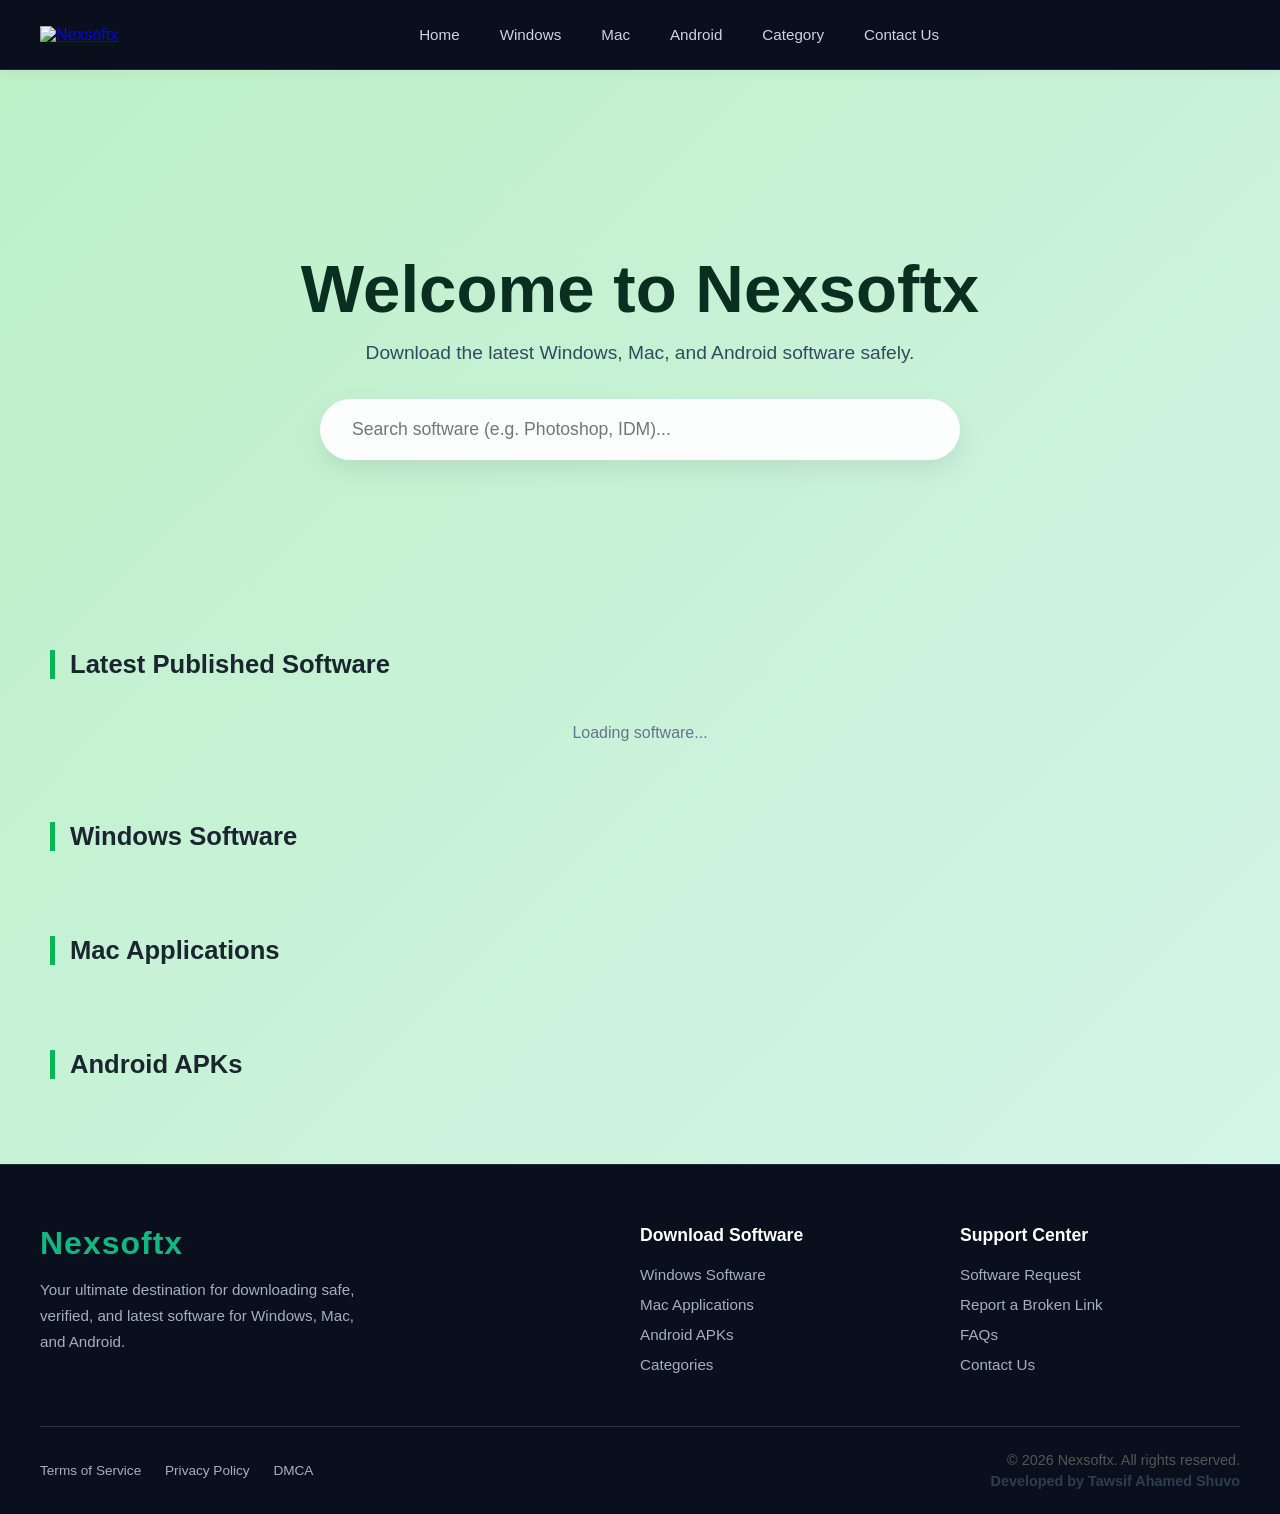
==== index.html @ 8d18b7e0 "Add files via upload" ====
<!DOCTYPE html>
<html lang="en">
<head>
    <meta charset="UTF-8">
    <meta name="viewport" content="width=device-width, initial-scale=1.0">
    <title>Nexsoftx - Download Desktop Software</title>
    <!-- CSS ফাইলের সাথে লিংক করা হলো -->
    <link rel="stylesheet" href="style.css">
    <!-- Favicon -->
    <link rel="icon" href="assets/favicon.png" type="image/png">
</head>
<body>

    <!-- ========================================== -->
    <!-- 📌 ১. Navigation Bar Section -->
    <!-- ========================================== -->
    <header class="navbar">
        <div class="logo">
            <a href="index.html">
                <img src="assets/logo.png" alt="Nexsoftx" class="site-logo">
            </a>
        </div>
        <nav class="nav-links">
            <a href="index.html">Home</a>
            <a href="index.html?os=windows">Windows</a>
            <a href="index.html?os=mac">Mac</a>
            <a href="index.html?os=android">Android</a>
            <a href="#">Category</a>
            <a href="contact.html">Contact Us</a>
        </nav>
        
       <div class="auth-section"> 
            <!-- যারা লগইন করেনি -->
            <div class="guest-menu" id="guestMenu" style="display: none;">
                <a href="login.html" class="btn-signin">Sign In</a>
                <a href="signup.html" class="btn-signup">Sign Up</a>
            </div>
            
            <!-- যারা লগইন করেছে -->
            <div class="user-menu" id="userMenu" style="display: none; position: relative;">
                <img src="https://img.icons8.com/color/48/000000/user-male-circle--v1.png" alt="Profile" id="profileIconBtn" style="width: 40px; border-radius: 50%; border: 2px solid #00b853; cursor: pointer; background: white;">
                
                <!-- ড্রপডাউন মেনু -->
                <div class="profile-dropdown" id="profileDropdown">
                    <div class="dropdown-header">
                        <p id="dropdownName" style="font-weight: bold; color: #2c3e50; margin: 0; font-size: 1rem;">User</p>
                        <span id="dropdownEmail" style="font-size: 0.8rem; color: #7f8c8d;">user@email.com</span>
                    </div>
                    
                    <a href="profile.html" style="display: flex; align-items: center; gap: 8px; text-decoration: none; color: #34495e;">
                        <svg width="18" height="18" fill="none" stroke="currentColor" viewBox="0 0 24 24"><path stroke-linecap="round" stroke-linejoin="round" stroke-width="2" d="M4 6a2 2 0 012-2h2a2 2 0 012 2v2a2 2 0 01-2 2H6a2 2 0 01-2-2V6zM14 6a2 2 0 012-2h2a2 2 0 012 2v2a2 2 0 01-2 2h-2a2 2 0 01-2-2V6zM4 16a2 2 0 012-2h2a2 2 0 012 2v2a2 2 0 01-2 2H6a2 2 0 01-2-2v-2zM14 16a2 2 0 012-2h2a2 2 0 012 2v2a2 2 0 01-2 2h-2a2 2 0 01-2-2v-2z"></path></svg>
                        Dashboard
                    </a>
                    
                    <a href="#" id="dropdownLogoutBtn" style="display: flex; align-items: center; gap: 8px; text-decoration: none; color: #e74c3c; margin-top: 5px;">
                        <svg width="18" height="18" fill="none" stroke="currentColor" viewBox="0 0 24 24"><path stroke-linecap="round" stroke-linejoin="round" stroke-width="2" d="M17 16l4-4m0 0l-4-4m4 4H7m6 4v1a3 3 0 01-3 3H6a3 3 0 01-3-3V7a3 3 0 013-3h4a3 3 0 013 3v1"></path></svg>
                        Sign Out
                    </a>
                </div>
            </div>
        </div>
    </header>

    <!-- ========================================== -->
    <!-- 📌 ২. Hero Section (Google-like Search) -->
    <!-- ========================================== -->
    <style>
        /* কন্টেইনারটিকে আপনার আগের স্টাইল.সিএসএস এর মতো 50% করা হলো */
        .search-container {
            position: relative;
            width: 50%;
            margin: 0 auto;
            transition: all 0.3s ease;
        }
        /* ইনপুট ফিল্ডে ফোকাস করলে আপনার আগের ডিজাইনের মতো 55% বড় হবে */
        .search-container:focus-within {
            width: 55%;
        }
        /* আপনার অরিজিনাল style.css এর ডিজাইন যাতে ১০০% ঠিক থাকে */
        .search-container .search-bar {
            width: 100% !important;
        }
        
        /* ড্রপডাউন ডিজাইন */
        .suggestions-dropdown { 
            display: none; 
            position: absolute; 
            top: calc(100% + 15px); 
            left: 0; 
            right: 0; 
            background: white; 
            border-radius: 15px; 
            box-shadow: 0 15px 35px rgba(0,0,0,0.1); 
            z-index: 1000; 
            text-align: left; 
            overflow: hidden; 
            border: 1px solid #e2e8f0; 
        }
        .suggestion-item { 
            display: flex; 
            align-items: center; 
            gap: 15px; 
            padding: 14px 20px; 
            text-decoration: none; 
            color: #334155; 
            border-bottom: 1px solid #f8fafc; 
            transition: all 0.2s ease; 
        }
        .suggestion-item:last-child { border-bottom: none; }
        .suggestion-item:hover { background: #f8fafc; padding-left: 25px; border-left: 4px solid #00b853; }
        .suggestion-item h4 { margin: 0; font-size: 1rem; color: #0f172a; font-weight: 600; }
        .suggestion-item span { font-size: 0.8rem; color: #64748b; font-weight: 500; display: flex; align-items: center; gap: 4px; }
        
        /* মোবাইল স্ক্রিনের জন্য রেসপন্সিভ */
        @media (max-width: 900px) {
            .search-container { width: 80%; }
            .search-container:focus-within { width: 85%; }
        }
        @media (max-width: 600px) {
            .search-container { width: 95%; }
            .search-container:focus-within { width: 100%; }
        }
    </style>

    <section class="hero">
        <h1>Welcome to Nexsoftx</h1>
        <p>Download the latest Windows, Mac, and Android software safely.</p>
        
        <div class="search-container">
            <input type="text" id="searchInput" placeholder="Search software (e.g. Photoshop, IDM)..." class="search-bar" autocomplete="off">
            
            <!-- 🔥 সার্চ সাজেশান ড্রপডাউন -->
            <div id="searchSuggestions" class="suggestions-dropdown">
                <!-- রিয়েল-টাইম জাভাস্ক্রিপ্ট দিয়ে এখানে সাজেশান আসবে -->
            </div>
        </div>
    </section>

    <!-- ========================================== -->
    <!-- 📌 ৩. Real-time Software Grid Section -->
    <!-- ========================================== -->
    <div id="homePageContent">
        <!-- ১. Latest Software (সব মিলিয়ে সর্বশেষ ৬টি) -->
        <section class="software-section" id="sectionLatest">
            <div class="section-header">
                <h3 id="mainSectionTitle">Latest Published Software</h3>
            </div>
            <div class="software-grid" id="latestSoftwareGrid">
                <p style="text-align: center; color: #64748b; width: 100%; padding: 20px; grid-column: 1 / -1; font-weight: 500;">Loading software...</p>
            </div>
        </section>

        <!-- ২. Windows Software -->
        <section class="software-section" id="sectionWindows" style="padding-top: 0;">
            <div class="section-header">
                <h3>Windows Software</h3>
            </div>
            <div class="software-grid" id="windowsSoftwareGrid"></div>
        </section>

        <!-- ৩. Mac Applications -->
        <section class="software-section" id="sectionMac" style="padding-top: 0;">
            <div class="section-header">
                <h3>Mac Applications</h3>
            </div>
            <div class="software-grid" id="macSoftwareGrid"></div>
        </section>

        <!-- ৪. Android APKs -->
        <section class="software-section" id="sectionAndroid" style="padding-top: 0;">
            <div class="section-header">
                <h3>Android APKs</h3>
            </div>
            <div class="software-grid" id="androidSoftwareGrid"></div>
        </section>
    </div>

    <!-- ========================================== -->
    <!-- 📌 ৪. Advanced Dark Footer Section -->
    <!-- ========================================== -->
    <footer class="advanced-footer">
        <div class="footer-container">
            
            <!-- কলাম ১: ব্র্যান্ডিং এবং শর্ট ডেসক্রিপশন -->
            <div class="footer-col brand-col">
                <h2>Nexsoftx</h2>
                <p>Your ultimate destination for downloading safe, verified, and latest software for Windows, Mac, and Android.</p>
            </div>

            <!-- কলাম ২: কুইক লিংকস -->
            <div class="footer-col">
                <h4>Download Software</h4>
                <ul>
                    <li><a href="#">Windows Software</a></li>
                    <li><a href="#">Mac Applications</a></li>
                    <li><a href="#">Android APKs</a></li>
                    <li><a href="#">Categories</a></li>
                </ul>
            </div>

            <!-- কলাম ৩: সাপোর্ট ও রিকোয়েস্ট -->
            <div class="footer-col">
                <h4>Support Center</h4>
                <ul>
                    <li><a href="#">Software Request</a></li>
                    <li><a href="#">Report a Broken Link</a></li>
                    <li><a href="#">FAQs</a></li>
                    <li><a href="#">Contact Us</a></li>
                </ul>
            </div>
            
        </div>

        <!-- ফুটারের একদম নিচের অংশ (কপিরাইট ও পলিসি) -->
        <div class="footer-bottom">
            <div class="footer-legal">
                <a href="#">Terms of Service</a>
                <a href="#">Privacy Policy</a>
                <a href="#">DMCA</a>
            </div>
            <div class="footer-copyright">
                <p>&copy; 2026 Nexsoftx. All rights reserved.</p>
                <p style="margin-top: 5px;">Developed by Tawsif Ahamed Shuvo</p>
            </div>
        </div>
    </footer>

    <!-- Master Script Link -->
    <script type="module" src="app.js"></script>

</body>
</html>
---- style.css ----
/* গুগল থেকে 'Poppins' এবং 'Inter' দুটো ফন্টই ইমপোর্ট করা হলো */
@import url('https://fonts.googleapis.com/css2?family=Inter:wght@400;500;600;700;800&family=Poppins:wght@400;500;600;700;800&display=swap');

/* ডিফল্ট মার্জিন ও প্যাডিং জিরো করা হলো */
* {
    margin: 0;
    padding: 0;
    box-sizing: border-box;
    font-family: 'Poppins', -apple-system, BlinkMacSystemFont, 'Segoe UI', Roboto, sans-serif;
}

/* হালকা সবুজ অ্যানিমেটেড গ্রেডিয়েন্ট ব্যাকগ্রাউন্ড */
body {
    background: linear-gradient(-45deg, #e8fce8, #d1f5d3, #e0f7fa, #bcf0c6);
    background-size: 400% 400%;
    animation: gradientAnimation 12s ease infinite;
    min-height: 100vh;
    color: #1a252f;
    display: flex;
    flex-direction: column;
}

/* ব্যাকগ্রাউন্ড অ্যানিমেশনের কি-ফ্রেম */
@keyframes gradientAnimation {
    0% { background-position: 0% 50%; }
    50% { background-position: 100% 50%; }
    100% { background-position: 0% 50%; }
}

/* গ্লাসমরফিজম মেনুবার ডিজাইন */
.navbar {
    display: flex;
    justify-content: space-between;
    align-items: center;
    padding: 20px 50px;
    position: fixed;
    top: 0;
    width: 100%;
    background: rgba(255, 255, 255, 0.4);
    backdrop-filter: blur(20px);
    -webkit-backdrop-filter: blur(20px);
    border-bottom: 1px solid rgba(255, 255, 255, 0.6);
    z-index: 1000;
    box-shadow: 0 4px 10px rgba(0,0,0,0.03);
}

.logo h2 {
    font-size: 1.8rem;
    color: #009640;
}

.nav-links {
    display: flex;
    gap: 25px;
}

.nav-links a {
    color: #2c3e50;
    text-decoration: none;
    font-size: 1rem;
    font-weight: 600;
    transition: color 0.3s ease;
}

.nav-links a:hover {
    color: #00b853;
}

/* --- সাইন ইন এবং সাইন আপ বাটন ফিক্সড ডিজাইন --- */
.auth-section {
    display: flex;
    align-items: center;
    position: relative;
}

.guest-menu {
    display: flex;
    gap: 12px;
    align-items: center;
}

.btn-signin {
    color: #009640;
    border: 1px solid #009640;
    background: transparent;
    text-decoration: none;
    padding: 10px 20px;
    border-radius: 8px;
    font-weight: bold;
    transition: all 0.3s ease;
    display: inline-block;
}

.btn-signin:hover {
    background: #009640;
    color: #ffffff;
}

.btn-signup {
    background: linear-gradient(135deg, #00e676, #00b853);
    color: #ffffff;
    box-shadow: 0 4px 10px rgba(0, 230, 118, 0.3);
    text-decoration: none;
    padding: 10px 20px;
    border-radius: 8px;
    font-weight: bold;
    transition: all 0.3s ease;
    display: inline-block;
}

.btn-signup:hover {
    background: linear-gradient(135deg, #00b853, #009640);
    transform: translateY(-2px);
}

/* হিরো সেকশন */
.hero {
    display: flex;
    flex-direction: column;
    align-items: center;
    justify-content: center;
    height: 70vh;
    text-align: center;
    padding-top: 80px;
}

.hero h1 {
    font-size: 4.2rem;
    margin-bottom: 15px;
    color: #0a2e1f;
}

.hero p {
    font-size: 1.2rem;
    margin-bottom: 35px;
    color: #34495e;
}

/* সার্চ বার ডিজাইন */
.search-bar {
    padding: 18px 30px;
    width: 50%;
    border-radius: 50px;
    border: 2px solid transparent;
    outline: none;
    font-size: 1.1rem;
    box-shadow: 0 10px 25px rgba(0,0,0,0.08);
    background: rgba(255, 255, 255, 0.95);
    transition: all 0.3s ease;
    color: #333;
}

.search-bar:focus {
    width: 55%;
    border-color: #00b853;
    background: #ffffff;
    box-shadow: 0 10px 30px rgba(0, 230, 118, 0.2);
}

/* ========================================= */
/* Advanced Dark Footer Design */
/* ========================================= */

.advanced-footer {
    background-color: #1a1e23; /* রেফারেন্স ছবির মতো প্রিমিয়াম ডার্ক কালার */
    color: #d1d8e0;
    padding: 60px 50px 20px 50px;
    margin-top: auto; /* ফুটারকে স্ক্রিনের একদম নিচে রাখবে */
    font-family: 'Segoe UI', Tahoma, Geneva, Verdana, sans-serif;
}

.footer-container {
    display: grid;
    grid-template-columns: 2fr 1fr 1fr;
    gap: 40px;
    margin-bottom: 40px;
    max-width: 1400px;
    margin-left: auto;
    margin-right: auto;
}

/* লোগো এবং ডেসক্রিপশন */
.brand-col h2 {
    color: #00b853; /* লোগোর মেইন সবুজ কালার */
    font-size: 2rem;
    margin-bottom: 15px;
    letter-spacing: 1px;
}

.brand-col p {
    line-height: 1.7;
    color: #a4b0be;
    font-size: 0.95rem;
    max-width: 320px;
}

/* ফুটার মেনু কলাম */
.footer-col h4 {
    color: #ffffff;
    font-size: 1.1rem;
    margin-bottom: 20px;
    font-weight: 600;
}

.footer-col ul {
    list-style: none;
    padding: 0;
}

.footer-col ul li {
    margin-bottom: 12px;
}

.footer-col ul li a {
    color: #a4b0be;
    text-decoration: none;
    transition: all 0.3s ease;
    font-size: 0.95rem;
    display: inline-block;
}

/* লিংকে হোভার করলে হালকা ডানে সরবে এবং সবুজ হবে */
.footer-col ul li a:hover {
    color: #00b853;
    transform: translateX(5px); 
}

/* কপিরাইট এবং পলিসি সেকশন */
.footer-bottom {
    border-top: 1px solid #2f3640; /* হালকা বর্ডার দিয়ে আলাদা করা হলো */
    padding-top: 20px;
    display: flex;
    justify-content: space-between;
    align-items: center;
    max-width: 1400px;
    margin: 0 auto;
    font-size: 0.85rem;
    color: #a4b0be;
}

.footer-legal a {
    color: #a4b0be;
    text-decoration: none;
    margin-right: 20px;
    transition: color 0.3s ease;
}

.footer-legal a:hover {
    color: #00b853;
}

.footer-copyright {
    text-align: right;
}

/* মোবাইল ও ছোট স্ক্রিনের জন্য রেসপন্সিভ */
@media (max-width: 900px) {
    .footer-container {
        grid-template-columns: 1fr 1fr;
    }
    .brand-col {
        grid-column: span 2;
    }
}

@media (max-width: 600px) {
    .footer-container {
        grid-template-columns: 1fr;
    }
    .brand-col {
        grid-column: span 1;
    }
    .footer-bottom {
        flex-direction: column;
        gap: 15px;
        text-align: center;
    }
    .footer-copyright {
        text-align: center;
    }
}

/* ========================================= */
/* সফটওয়্যার সেকশন ও গ্রিড ডিজাইন */
/* ========================================= */

.software-section {
    padding: 20px 50px 60px 50px;
    max-width: 1600px;
    margin: 0 auto;
    width: 100%;
}

.section-header h3 {
    font-size: 1.6rem;
    color: #1a252f;
    margin-bottom: 25px;
    border-left: 5px solid #00b853;
    padding-left: 15px;
}

.software-grid {
    display: grid;
    grid-template-columns: repeat(6, minmax(0, 1fr));
    gap: 20px;
    align-items: stretch;
    width: 100%;
}

.software-card {
    background: #ffffff;
    border-radius: 12px;
    padding: 15px;
    box-shadow: 0 4px 15px rgba(0,0,0,0.05);
    display: flex;
    flex-direction: column;
    border: 2px solid transparent; 
    transition: all 0.3s ease;
    height: 320px;
    width: 100%; 
    overflow: hidden; 
}

.software-card:hover {
    transform: translateY(-5px);
    box-shadow: 0 12px 25px rgba(0, 184, 83, 0.15);
    border: 2px solid #00b853; 
}

.post-image {
    width: 100%;
    height: 140px;
    object-fit: cover;
    border-radius: 8px;
    margin-bottom: 15px;
    background: #eafff0;
    display: block; 
}

.card-content {
    display: flex;
    flex-direction: column;
    flex-grow: 1;
    overflow: hidden; 
    width: 100%;
}

.card-content p {
    font-size: 0.85rem;
    color: #7f8c8d;
    margin-bottom: 15px;
    line-height: 1.4;
    display: -webkit-box;
    -webkit-line-clamp: 2; 
    -webkit-box-orient: vertical;
    overflow: hidden;
    height: 38px; 
}

.btn-download {
    display: block;
    text-align: center;
    background: #eafff0;
    color: #009640;
    text-decoration: none;
    padding: 10px;
    border-radius: 6px;
    font-weight: 600;
    font-size: 0.95rem;
    transition: all 0.3s ease;
    border: 1px solid #bcf0c6;
    margin-top: auto; 
}

.btn-download:hover {
    background: #00b853;
    color: #ffffff;
}

.title-with-icon {
    display: flex; 
    justify-content: space-between; 
    align-items: center; 
    margin-bottom: 8px; 
    gap: 10px; 
}

.title-with-icon h4 {
    font-size: 1.05rem;
    color: #2c3e50;
    margin-bottom: 0; 
    white-space: nowrap; 
    overflow: hidden;
    text-overflow: ellipsis; 
    flex-grow: 1; 
}

.category-icon {
    width: 22px !important;
    height: 22px !important;
    object-fit: contain;
    flex-shrink: 0;
    margin-bottom: 0 !important;
}

/* মোবাইল ও ছোট স্ক্রিনের জন্য রেসপন্সিভ ডিজাইন */
@media (max-width: 1400px) { .software-grid { grid-template-columns: repeat(5, 1fr); } }
@media (max-width: 1200px) { .software-grid { grid-template-columns: repeat(4, 1fr); } }
@media (max-width: 900px) { .software-grid { grid-template-columns: repeat(3, 1fr); } }
@media (max-width: 600px) { .software-grid { grid-template-columns: repeat(2, 1fr); } }
@media (max-width: 400px) { .software-grid { grid-template-columns: repeat(1, 1fr); } }

/* ========================================= */
/* Single Post Details Page CSS */
/* ========================================= */

.post-details-section {
    padding: 120px 50px 60px 50px;
    max-width: 1400px;
    margin: 0 auto;
    width: 100%;
}

.details-container {
    display: grid;
    grid-template-columns: 2.5fr 1fr;
    gap: 30px;
    align-items: start;
}

/* বাম পাশের মেইন ইনফো বক্সের ডিজাইন */
.main-info {
    background: #ffffff;
    border-radius: 6px;
    padding: 40px; 
    box-shadow: 0 4px 15px rgba(0,0,0,0.05);
    border: 1px solid rgba(0, 184, 83, 0.1);
    height: fit-content;
}

@media (max-width: 768px) {
    .main-info {
        padding: 25px;
    }
}

.main-info h1 {
    font-size: 1.8rem;
    color: #0f172a;
    margin-bottom: 10px;
    font-weight: 700;
    line-height: 1.3;
}

.short-desc {
    font-size: 0.95rem;
    color: #475569;
    margin-bottom: 20px;
    line-height: 1.6;
}

.cover-image img {
    width: 100%;
    border-radius: 8px;
    box-shadow: 0 5px 20px rgba(0,0,0,0.05);
    margin-bottom: 30px;
}

.full-description h3 {
    font-size: 1.2rem;
    color: #1e293b;
    margin-bottom: 15px;
    border-left: 4px solid #00b853;
    padding-left: 10px;
    font-weight: 700;
}

.full-description p {
    color: #334155;
    line-height: 1.7;
    font-size: 0.95rem;
}

.download-box, .product-info-box {
    background: #ffffff;
    border-radius: 6px !important; /* ডানপাশের বক্স দুটোর কোণা ৬ পিক্সেল করা হলো */
    padding: 25px;
    box-shadow: 0 4px 15px rgba(0,0,0,0.05);
    margin-bottom: 25px;
    border: 1px solid rgba(0, 184, 83, 0.1);
}

/* 🟢 ফাইল সাইজ এবং রেটিং এর নতুন ফন্ট ও ডিজাইন */
.download-box h2 {
    font-family: 'Segoe UI', Tahoma, Geneva, Verdana, sans-serif; /* নম্বরের জন্য নতুন প্রফেশনাল ফন্ট */
    font-size: 1.8rem; /* সাইজ 2.3rem থেকে কমিয়ে 1.8rem করা হলো */
    color: #0f172a;
    text-align: center;
    margin-bottom: 8px;
    font-weight: 800;
    letter-spacing: 0px; 
}

.download-box h2 span {
    font-family: 'Segoe UI', Tahoma, Geneva, Verdana, sans-serif;
    font-size: 0.95rem; /* MB লেখাটা আরও ছোট করা হলো */
    color: #64748b;
    font-weight: 600;
}

.rating-section {
    font-family: 'Segoe UI', Tahoma, Geneva, Verdana, sans-serif;
    text-align: center;
    margin-bottom: 25px;
}

#realtimeRatingDisplay, #ratingMessage {
    font-family: 'Segoe UI', Tahoma, Geneva, Verdana, sans-serif;
}

.btn-direct-download {
    display: block;
    background: linear-gradient(135deg, #1e293b, #334155);
    color: #fff;
    text-align: center;
    padding: 14px;
    border-radius: 6px;
    text-decoration: none;
    font-weight: 600;
    font-size: 1rem;
    margin-bottom: 15px;
    transition: all 0.3s ease;
}

.btn-direct-download:hover {
    background: #00b853;
    box-shadow: 0 5px 15px rgba(0, 184, 83, 0.2);
}

.btn-favorite {
    display: block;
    background: #f8fafc;
    color: #009640;
    text-align: center;
    padding: 12px;
    border-radius: 6px;
    text-decoration: none;
    font-weight: 600;
    font-size: 0.95rem;
    transition: all 0.3s ease;
    border: 1px solid #e2e8f0;
}

.btn-favorite:hover {
    background: #00b853;
    color: #fff;
    border-color: #00b853;
}

.product-info-box h3 {
    font-size: 1.1rem;
    color: #0f172a;
    margin-bottom: 20px;
    border-bottom: 1px solid #f1f5f9;
    padding-bottom: 10px;
    font-weight: 700;
}

/* ========================================= */
/* Product Information List Design */
/* ========================================= */
.product-info-box ul {
    list-style: none;
    padding: 0;
    margin: 0;
}

.product-info-box ul li {
    display: flex;
    justify-content: space-between;
    align-items: flex-start;
    padding: 12px 0;
    border-bottom: 1px solid #f1f5f9;
    font-size: 0.88rem;
    margin-bottom: 0;
}

.product-info-box ul li:last-child {
    border-bottom: none;
}

.product-info-box ul li span:first-child {
    color: #334155;
    font-weight: 600;
    min-width: 110px;
}

.product-info-box ul li span:last-child,
.product-info-box ul li a {
    color: #64748b;
    font-weight: 500;
    text-align: right;
    max-width: 65%;
    line-height: 1.5;
    word-wrap: break-word;
}

.product-info-box ul li a {
    color: #009640;
    text-decoration: none;
    font-weight: 600;
}

.product-info-box ul li a:hover {
    text-decoration: underline;
}

/* Product Tags Design */
.product-tags {
    margin-top: 15px;
    display: flex;
    gap: 8px;
    flex-wrap: wrap;
}

.product-tags .tag-badge {
    color: #009640;
    font-weight: 600;
    font-size: 0.85rem;
    background: #eafff0;
    padding: 4px 10px;
    border-radius: 4px;
}

@media (max-width: 992px) {
    .details-container {
        grid-template-columns: 1fr;
    }
}

.related-software {
    padding-top: 10px;
}
/* ========================================= */
/* প্রোফাইল আইকন এবং ড্রপডাউন মেনু ডিজাইন */
/* ========================================= */

.profile-icon {
    width: 45px;
    height: 45px;
    border-radius: 50%;
    object-fit: cover;
    cursor: pointer;
    border: 2px solid #00b853;
    transition: all 0.3s ease;
}

.profile-icon:hover {
    box-shadow: 0 0 10px rgba(0, 184, 83, 0.4);
}

.user-menu {
    position: relative;
    display: inline-block;
}

.dropdown-content {
    display: none;
    position: absolute;
    right: 0;
    top: 60px;
    background: rgba(255, 255, 255, 0.95);
    backdrop-filter: blur(20px);
    -webkit-backdrop-filter: blur(20px);
    min-width: 200px;
    box-shadow: 0 10px 30px rgba(0,0,0,0.1);
    border-radius: 12px;
    border: 1px solid rgba(0, 184, 83, 0.1);
    overflow: hidden;
    z-index: 1000;
}

.user-menu:hover .dropdown-content {
    display: block;
    animation: fadeIn 0.3s ease;
}

.user-info {
    padding: 15px 20px;
    background: #f4fdf8;
}

.user-info h4 {
    color: #2c3e50;
    font-size: 1rem;
    margin-bottom: 3px;
}

.user-info p {
    color: #7f8c8d;
    font-size: 0.8rem;
}

.dropdown-content hr {
    border: 0;
    border-top: 1px solid #eee;
    margin: 0;
}

.dropdown-content a {
    color: #333;
    padding: 12px 20px;
    text-decoration: none;
    display: block;
    font-size: 0.95rem;
    transition: background 0.3s ease;
}

.dropdown-content a:hover {
    background: #eafff0;
    color: #00b853;
}

.logout-btn {
    color: #e74c3c !important;
    font-weight: bold;
}

.logout-btn:hover {
    background: #fceceb !important;
}

@keyframes fadeIn {
    from { opacity: 0; transform: translateY(-10px); }
    to { opacity: 1; transform: translateY(0); }
}






/* ডিফল্ট মার্জিন ও প্যাডিং জিরো করা হলো */
* {
    margin: 0;
    padding: 0;
    box-sizing: border-box;
    font-family: 'Segoe UI', Tahoma, Geneva, Verdana, sans-serif;
}

/* হালকা সবুজ অ্যানিমেটেড গ্রেডিয়েন্ট ব্যাকগ্রাউন্ড */
body {
    background: linear-gradient(-45deg, #e8fce8, #d1f5d3, #e0f7fa, #bcf0c6);
    background-size: 400% 400%;
    animation: gradientAnimation 12s ease infinite;
    min-height: 100vh;
    color: #1a252f;
    display: flex;
    flex-direction: column;
}

/* ব্যাকগ্রাউন্ড অ্যানিমেশনের কি-ফ্রেম */
@keyframes gradientAnimation {
    0% { background-position: 0% 50%; }
    50% { background-position: 100% 50%; }
    100% { background-position: 0% 50%; }
}

/* গ্লাসমরফিজম মেনুবার ডিজাইন */
.navbar {
    display: flex;
    justify-content: space-between;
    align-items: center;
    padding: 20px 50px;
    position: fixed;
    top: 0;
    width: 100%;
    background: rgba(255, 255, 255, 0.4);
    backdrop-filter: blur(20px);
    -webkit-backdrop-filter: blur(20px);
    border-bottom: 1px solid rgba(255, 255, 255, 0.6);
    z-index: 1000;
    box-shadow: 0 4px 10px rgba(0,0,0,0.03);
}

.logo h2 {
    font-size: 1.8rem;
    color: #009640;
}

.nav-links {
    display: flex;
    gap: 25px;
}

.nav-links a {
    color: #2c3e50;
    text-decoration: none;
    font-size: 1rem;
    font-weight: 600;
    transition: color 0.3s ease;
}

.nav-links a:hover {
    color: #00b853;
}

/* --- সাইন ইন এবং সাইন আপ বাটন ফিক্সড ডিজাইন --- */
.auth-section {
    display: flex;
    align-items: center;
    position: relative;
}

.guest-menu {
    display: flex;
    gap: 12px;
    align-items: center;
}

.btn-signin {
    color: #009640;
    border: 1px solid #009640;
    background: transparent;
    text-decoration: none;
    padding: 10px 20px;
    border-radius: 8px;
    font-weight: bold;
    transition: all 0.3s ease;
    display: inline-block;
}

.btn-signin:hover {
    background: #009640;
    color: #ffffff;
}

.btn-signup {
    background: linear-gradient(135deg, #00e676, #00b853);
    color: #ffffff;
    box-shadow: 0 4px 10px rgba(0, 230, 118, 0.3);
    text-decoration: none;
    padding: 10px 20px;
    border-radius: 8px;
    font-weight: bold;
    transition: all 0.3s ease;
    display: inline-block;
}

.btn-signup:hover {
    background: linear-gradient(135deg, #00b853, #009640);
    transform: translateY(-2px);
}

/* হিরো সেকশন */
.hero {
    display: flex;
    flex-direction: column;
    align-items: center;
    justify-content: center;
    height: 70vh;
    text-align: center;
    padding-top: 80px;
}

.hero h1 {
    font-size: 4.2rem;
    margin-bottom: 15px;
    color: #0a2e1f;
}

.hero p {
    font-size: 1.2rem;
    margin-bottom: 35px;
    color: #34495e;
}

/* সার্চ বার ডিজাইন */
.search-bar {
    padding: 18px 30px;
    width: 50%;
    border-radius: 50px;
    border: 2px solid transparent;
    outline: none;
    font-size: 1.1rem;
    box-shadow: 0 10px 25px rgba(0,0,0,0.08);
    background: rgba(255, 255, 255, 0.95);
    transition: all 0.3s ease;
    color: #333;
}

.search-bar:focus {
    width: 55%;
    border-color: #00b853;
    background: #ffffff;
    box-shadow: 0 10px 30px rgba(0, 230, 118, 0.2);
}

/* ফুটার সেকশন ডিজাইন */
.footer {
    background: rgba(255, 255, 255, 0.4);
    backdrop-filter: blur(20px);
    -webkit-backdrop-filter: blur(20px);
    border-top: 1px solid rgba(0, 0, 0, 0.05);
    padding: 25px 50px;
    text-align: center;
    width: 100%;
    margin-top: auto; 
}

.footer-links {
    margin-bottom: 15px;
}

.footer-links a {
    color: #009640;
    text-decoration: none;
    margin: 0 15px;
    font-weight: 600;
    transition: color 0.3s ease;
}

.footer-links a:hover {
    color: #00b853;
}

.footer-copyright p {
    color: #555555;
    font-size: 0.9rem;
    margin: 5px 0;
}

.footer-copyright p:last-child {
    font-weight: bold;
    color: #2c3e50;
    margin-top: 8px;
}

/* ========================================= */
/* সফটওয়্যার সেকশন ও গ্রিড ডিজাইন */
/* ========================================= */

.software-section {
    padding: 20px 50px 60px 50px;
    max-width: 1600px;
    margin: 0 auto;
    width: 100%;
}

.section-header h3 {
    font-size: 1.6rem;
    color: #1a252f;
    margin-bottom: 25px;
    border-left: 5px solid #00b853;
    padding-left: 15px;
}

.software-grid {
    display: grid;
    grid-template-columns: repeat(6, minmax(0, 1fr));
    gap: 20px;
    align-items: stretch;
    width: 100%;
}

.software-card {
    background: #ffffff;
    border-radius: 12px;
    padding: 15px;
    box-shadow: 0 4px 15px rgba(0,0,0,0.05);
    display: flex;
    flex-direction: column;
    border: 2px solid transparent; 
    transition: all 0.3s ease;
    height: 320px;
    width: 100%; 
    overflow: hidden; 
}

.software-card:hover {
    transform: translateY(-5px);
    box-shadow: 0 12px 25px rgba(0, 184, 83, 0.15);
    border: 2px solid #00b853; 
}

.post-image {
    width: 100%;
    height: 140px;
    object-fit: cover;
    border-radius: 8px;
    margin-bottom: 15px;
    background: #eafff0;
    display: block; 
}

.card-content {
    display: flex;
    flex-direction: column;
    flex-grow: 1;
    overflow: hidden; 
    width: 100%;
}

.card-content p {
    font-size: 0.85rem;
    color: #7f8c8d;
    margin-bottom: 15px;
    line-height: 1.4;
    display: -webkit-box;
    -webkit-line-clamp: 2; 
    -webkit-box-orient: vertical;
    overflow: hidden;
    height: 38px; 
}

.btn-download {
    display: block;
    text-align: center;
    background: #eafff0;
    color: #009640;
    text-decoration: none;
    padding: 10px;
    border-radius: 6px;
    font-weight: 600;
    font-size: 0.95rem;
    transition: all 0.3s ease;
    border: 1px solid #bcf0c6;
    margin-top: auto; 
}

.btn-download:hover {
    background: #00b853;
    color: #ffffff;
}

.title-with-icon {
    display: flex; 
    justify-content: space-between; 
    align-items: center; 
    margin-bottom: 8px; 
    gap: 10px; 
}

.title-with-icon h4 {
    font-size: 1.05rem;
    color: #2c3e50;
    margin-bottom: 0; 
    white-space: nowrap; 
    overflow: hidden;
    text-overflow: ellipsis; 
    flex-grow: 1; 
}

.category-icon {
    width: 22px !important;
    height: 22px !important;
    object-fit: contain;
    flex-shrink: 0;
    margin-bottom: 0 !important;
}

/* মোবাইল ও ছোট স্ক্রিনের জন্য রেসপন্সিভ ডিজাইন */
@media (max-width: 1400px) { .software-grid { grid-template-columns: repeat(5, 1fr); } }
@media (max-width: 1200px) { .software-grid { grid-template-columns: repeat(4, 1fr); } }
@media (max-width: 900px) { .software-grid { grid-template-columns: repeat(3, 1fr); } }
@media (max-width: 600px) { .software-grid { grid-template-columns: repeat(2, 1fr); } }
@media (max-width: 400px) { .software-grid { grid-template-columns: repeat(1, 1fr); } }

/* ========================================= */
/* Single Post Details Page CSS */
/* ========================================= */

.post-details-section {
    padding: 120px 50px 60px 50px;
    max-width: 1400px;
    margin: 0 auto;
    width: 100%;
}

.details-container {
    display: grid;
    grid-template-columns: 2.5fr 1fr;
    gap: 30px;
    align-items: start;
}

.main-info h1 {
    font-size: 2.2rem;
    color: #1a252f;
    margin-bottom: 10px;
}

.short-desc {
    font-size: 1.05rem;
    color: #555;
    margin-bottom: 20px;
    line-height: 1.5;
}

.cover-image img {
    width: 100%;
    border-radius: 12px;
    box-shadow: 0 5px 20px rgba(0,0,0,0.05);
    margin-bottom: 30px;
}

.full-description h3 {
    font-size: 1.4rem;
    color: #2c3e50;
    margin-bottom: 15px;
    border-left: 4px solid #00b853;
    padding-left: 10px;
}

.full-description p {
    color: #444;
    line-height: 1.7;
    font-size: 1.05rem;
}

.download-box, .product-info-box {
    background: #ffffff;
    border-radius: 12px;
    padding: 25px;
    box-shadow: 0 4px 15px rgba(0,0,0,0.05);
    margin-bottom: 25px;
    border: 1px solid rgba(0, 184, 83, 0.1);
}

.download-box h2 {
    font-size: 2.5rem;
    color: #2c3e50;
    text-align: center;
    margin-bottom: 5px;
}

.download-box h2 span {
    font-size: 1.2rem;
    color: #7f8c8d;
}

.rating {
    text-align: center;
    color: #f39c12;
    margin-bottom: 25px;
    font-weight: 500;
}

.btn-direct-download {
    display: block;
    background: linear-gradient(135deg, #2c3e50, #34495e);
    color: #fff;
    text-align: center;
    padding: 15px;
    border-radius: 8px;
    text-decoration: none;
    font-weight: bold;
    font-size: 1.1rem;
    margin-bottom: 15px;
    transition: all 0.3s ease;
}

.btn-direct-download:hover {
    background: #00b853;
    box-shadow: 0 5px 15px rgba(0, 184, 83, 0.2);
}

.btn-favorite {
    display: block;
    background: #eafff0;
    color: #009640;
    text-align: center;
    padding: 12px;
    border-radius: 8px;
    text-decoration: none;
    font-weight: 600;
    transition: all 0.3s ease;
    border: 1px solid #bcf0c6;
}

.btn-favorite:hover {
    background: #00b853;
    color: #fff;
}

.product-info-box h3 {
    font-size: 1.2rem;
    color: #2c3e50;
    margin-bottom: 20px;
    border-bottom: 1px solid #eee;
    padding-bottom: 10px;
}

.product-info-box ul {
    list-style: none;
}

.product-info-box ul li {
    display: flex;
    justify-content: space-between;
    margin-bottom: 15px;
    font-size: 0.95rem;
}

.product-info-box ul li span:first-child {
    color: #7f8c8d;
    font-weight: 500;
}

.product-info-box ul li span:last-child {
    color: #2c3e50;
    font-weight: 600;
    text-align: right;
    max-width: 60%;
}

@media (max-width: 992px) {
    .details-container {
        grid-template-columns: 1fr;
    }
}

.related-software {
    padding-top: 10px;
}

/* ========================================= */
/* প্রোফাইল আইকন এবং ড্রপডাউন মেনু ডিজাইন */
/* ========================================= */

.profile-icon {
    width: 45px;
    height: 45px;
    border-radius: 50%;
    object-fit: cover;
    cursor: pointer;
    border: 2px solid #00b853;
    transition: all 0.3s ease;
}

.profile-icon:hover {
    box-shadow: 0 0 10px rgba(0, 184, 83, 0.4);
}

.user-menu {
    position: relative;
    display: inline-block;
}

.dropdown-content {
    display: none;
    position: absolute;
    right: 0;
    top: 60px;
    background: rgba(255, 255, 255, 0.95);
    backdrop-filter: blur(20px);
    -webkit-backdrop-filter: blur(20px);
    min-width: 200px;
    box-shadow: 0 10px 30px rgba(0,0,0,0.1);
    border-radius: 12px;
    border: 1px solid rgba(0, 184, 83, 0.1);
    overflow: hidden;
    z-index: 1000;
}

.user-menu:hover .dropdown-content {
    display: block;
    animation: fadeIn 0.3s ease;
}

.user-info {
    padding: 15px 20px;
    background: #f4fdf8;
}

.user-info h4 {
    color: #2c3e50;
    font-size: 1rem;
    margin-bottom: 3px;
}

.user-info p {
    color: #7f8c8d;
    font-size: 0.8rem;
}

.dropdown-content hr {
    border: 0;
    border-top: 1px solid #eee;
    margin: 0;
}

.dropdown-content a {
    color: #333;
    padding: 12px 20px;
    text-decoration: none;
    display: block;
    font-size: 0.95rem;
    transition: background 0.3s ease;
}

.dropdown-content a:hover {
    background: #eafff0;
    color: #00b853;
}

.logout-btn {
    color: #e74c3c !important;
    font-weight: bold;
}

.logout-btn:hover {
    background: #fceceb !important;
}

@keyframes fadeIn {
    from { opacity: 0; transform: translateY(-10px); }
    to { opacity: 1; transform: translateY(0); }
}

/* ========================================= */
/* নতুন সাইন-ইন এবং সাইন-আপ ফর্মের ডিজাইন */
/* ========================================= */

.auth-page-section {
    padding: 140px 50px 80px 50px; /* মেনুবার থেকে দূরত্ব */
    display: flex;
    justify-content: center;
    align-items: center;
    flex-grow: 1;
    width: 100%;
}

/* ফর্মের সেন্ট্রাল কার্ড - গ্লাসমরফিজম স্টাইল */
.auth-card {
    background: rgba(255, 255, 255, 0.4);
    backdrop-filter: blur(20px);
    -webkit-backdrop-filter: blur(20px);
    border: 1px solid rgba(255, 255, 255, 0.6);
    border-radius: 16px;
    padding: 40px;
    width: 100%;
    max-width: 450px; /* ফর্মের সর্বোচ্চ চওড়া */
    box-shadow: 0 10px 40px rgba(0,0,0,0.06);
    text-align: center;
}

.auth-card h1 {
    font-size: 2rem;
    color: #009640;
    margin-bottom: 10px;
}

.auth-card .sub-title {
    color: #555;
    font-size: 0.95rem;
    margin-bottom: 30px;
}

/* প্রতিটি ইনপুট গ্রুপের ডিজাইন */
.form-group {
    text-align: left;
    margin-bottom: 20px;
}

.form-group label {
    display: block;
    font-size: 0.9rem;
    color: #2c3e50;
    font-weight: 600;
    margin-bottom: 8px;
}

.form-control {
    width: 100%;
    padding: 15px 20px;
    border-radius: 8px;
    border: 1px solid rgba(0, 0, 0, 0.08);
    background: rgba(255, 255, 255, 0.8);
    font-size: 0.95rem;
    color: #333;
    transition: all 0.3s ease;
}

.form-control:focus {
    outline: none;
    border-color: #00b853;
    background: #ffffff;
    box-shadow: 0 0 10px rgba(0, 184, 83, 0.1);
}

/* "Forgot Password?" এবং চেক বক্সের জন্য */
.form-options {
    display: flex;
    justify-content: space-between;
    align-items: center;
    margin-bottom: 30px;
    font-size: 0.85rem;
}

.form-options label {
    color: #555;
    display: flex;
    align-items: center;
}

.form-options input[type="checkbox"] {
    margin-right: 8px;
    width: 16px;
    height: 16px;
    cursor: pointer;
}

.form-options .forgot-btn {
    color: #009640;
    text-decoration: none;
    font-weight: 600;
}

.form-options .forgot-btn:hover {
    color: #00b853;
    text-decoration: underline;
}

/* ফর্মের নিচের সাধারণ লিংক */
.auth-footer {
    font-size: 0.9rem;
    color: #555;
    margin-top: 25px;
}

.auth-footer a {
    color: #009640;
    text-decoration: none;
    font-weight: 600;
}

.auth-footer a:hover {
    color: #00b853;
    text-decoration: underline;
}

/* ========================================= */
/* 🌐 Google Login Button CSS */
/* ========================================= */

.btn-google {
    background: #ffffff;
    color: #334155;
    border: 1px solid #cbd5e1;
    padding: 12px 20px;
    border-radius: 8px;
    width: 100%;
    font-weight: bold;
    font-size: 1.05rem;
    cursor: pointer;
    transition: all 0.3s ease;
    display: flex;
    align-items: center;
    justify-content: center;
    gap: 12px;
    margin-bottom: 20px;
    box-shadow: 0 2px 10px rgba(0,0,0,0.02);
}

.btn-google:hover {
    box-shadow: 0 5px 15px rgba(0,0,0,0.08);
    background: #f8fafc;
    border-color: #94a3b8;
    transform: translateY(-2px);
}

.btn-google img {
    width: 24px;
}

.auth-divider {
    text-align: center;
    margin: 15px 0 25px 0;
    color: #94a3b8;
    font-size: 0.9rem;
    position: relative;
    font-weight: 600;
}

.auth-divider::before, .auth-divider::after {
    content: "";
    position: absolute;
    top: 50%;
    width: 42%;
    height: 1px;
    background: #e2e8f0;
}

.auth-divider::before { left: 0; }
.auth-divider::after { right: 0; }


/* ========================================= */
/* 🛠️ Compact Auth Card (Sign In & Sign Up) */
/* ========================================= */

/* কার্ডের ভেতরের চারপাশের গ্যাপ কমানো হলো */
.auth-card {
    padding: 30px 40px !important; 
}

/* টাইটেল এবং সাব-টাইটেলের মাঝের গ্যাপ কমানো */
.auth-card h1 {
    margin-bottom: 5px !important;
}
.auth-card .sub-title {
    margin-bottom: 20px !important;
}

/* প্রতিটা ইনপুট বক্সের নিচের গ্যাপ (Margin) কমানো */
.form-group {
    margin-bottom: 15px !important;
}

/* ইনপুট ফিল্ড এবং বাটনের ভেতরের উচ্চতা (Padding) একটু কমানো */
.form-control {
    padding: 10px 15px !important;
}
.btn-signup, .btn-google {
    padding: 11px 20px !important;
}

/* OR ডিভাইডারের ওপর-নিচের গ্যাপ কমানো */
.auth-divider {
    margin: 12px 0 15px 0 !important;
}

/* একদম নিচের 'Sign Up' লেখার গ্যাপ কমানো */
.auth-footer {
    margin-top: 15px !important;
}

/* ========================================= */
/* 🟢 Profile Dropdown Menu CSS */
/* ========================================= */
.user-menu { position: relative; }
.profile-dropdown {
    display: none; position: absolute; top: 55px; right: 0; background: #ffffff;
    width: 220px; border-radius: 12px; box-shadow: 0 10px 30px rgba(0,0,0,0.1);
    padding: 15px; z-index: 1000; flex-direction: column; border: 1px solid #f1f5f9;
}
.profile-dropdown.show { display: flex; animation: fadeInDown 0.3s ease; }
.dropdown-header { padding-bottom: 10px; border-bottom: 1px solid #f1f5f9; margin-bottom: 10px; text-align: left; }
.profile-dropdown a { text-decoration: none; color: #34495e; padding: 10px 12px; border-radius: 8px; transition: 0.3s; font-size: 0.95rem; font-weight: 500; text-align: left; display: block; }
.profile-dropdown a:hover { background: #f4fdf8; color: #00b853; }
@keyframes fadeInDown { from { opacity: 0; transform: translateY(-10px); } to { opacity: 1; transform: translateY(0); } }

/* ========================================= */
/* 🎨 Dark Theme Navbar (Matching Footer) */
/* ========================================= */

.navbar {
    background: #0f172a !important; /* ফুটারের হুবহু সেইম ডিপ ডার্ক কালার */
    height: 70px !important;
    min-height: 70px !important;
    padding: 0 40px !important;
    display: flex;
    align-items: center;
    justify-content: space-between;
    position: fixed;
    top: 0; left: 0; width: 100%; z-index: 1000;
    box-sizing: border-box;
    border-bottom: 1px solid #1e293b; /* ফুটারের মতো স্লিম সেপারেটর বর্ডার */
}

/* লোগোর কালার (ফুটারের হেডিংয়ের মতো সুন্দর গ্রিন) */
.navbar .logo h2 {
    color: #10b981 !important;
    font-size: 1.5rem !important;
    margin: 0 !important;
    letter-spacing: 0.5px;
}

/* মেনু লিংকের ফাকা জায়গা (gap) কমানো এবং কালার ঠিক করা */
.nav-links {
    display: flex;
    gap: 16px !important; /* লিংকগুলোকে আরও কাছাকাছি আনা হলো */
    align-items: center;
}

.nav-links a {
    text-decoration: none;
    color: #cbd5e1 !important; /* ডার্ক ব্যাকগ্রাউন্ডে স্পষ্ট দৃশ্যমান প্রিমিয়াম লাইট গ্রে */
    font-weight: 500;
    font-size: 0.95rem;
    padding: 6px 8px !important;
    transition: color 0.3s ease;
}

.nav-links a:hover {
    color: #10b981 !important; /* হোভার করলে সুন্দর গ্রিন কালার হবে */
}

/* ডানদিকের Sign In / Sign Up বাটন ডার্ক থিমের সাথে মানানসই করা */
.auth-section {
    display: flex;
    align-items: center;
    gap: 12px;
}

/* সাইন ইন বাটন (ডার্ক ব্যাকগ্রাউন্ডের জন্য বর্ডারসহ স্টাইলিশ লুক) */
.btn-signin {
    color: #f8fafc !important;
    border: 1px solid #475569 !important;
    background: transparent !important;
    padding: 7px 16px !important;
    border-radius: 6px;
    text-decoration: none;
    font-weight: 600;
    font-size: 0.9rem;
    transition: all 0.2s ease;
}



/* ========================================= */
/* 🎨 Perfect Color Sync & Button Match Fix */
/* ========================================= */

/* ১. মেনুবার এবং ফুটার কালার হুবহু এক করা (#0a0f1d) */
.navbar {
    background: #0a0f1d !important;
    height: 70px !important;
    min-height: 70px !important;
    padding: 0 40px !important;
    display: flex;
    align-items: center;
    justify-content: space-between;
    position: fixed;
    top: 0; left: 0; width: 100%; z-index: 1000;
    box-sizing: border-box;
    border-bottom: 1px solid #1e293b;
}

.advanced-footer {
    background: #0a0f1d !important; /* ফুটারের কালার মেনুবারের সাথে ১০০% ম্যাচ করা হলো */
    color: #f8fafc !important;
    padding: 60px 40px 20px 40px;
    border-top: 1px solid #1e293b;
}

/* ২. Sign In এবং Sign Up বাটন দুটোকে হুবহু সমান সাইজ এবং স্লিম করা */
.auth-section {
    display: flex;
    align-items: center;
    gap: 10px; /* বাটন দুটোর মাঝের ফাঁকা জায়গা */
}

.guest-menu {
    display: flex;
    align-items: center;
    gap: 10px;
}

/* কমন বাটন প্রপার্টি (দুটো বাটনই এখন এক মাপে ছোট এবং স্লিম হবে) */
.btn-signin, .btn-signup {
    padding: 7px 16px !important; /* একদম সমান প্যাডিং */
    font-size: 0.88rem !important;  /* হালকা একটু ছোট ও প্রিমিয়াম ফন্ট */
    font-weight: 600 !important;
    border-radius: 6px !important;
    text-decoration: none;
    display: inline-flex;
    align-items: center;
    justify-content: center;
    transition: all 0.2s ease;
    box-sizing: border-box;
    height: 36px !important; /* ফিক্সড হাইট যাতে দুটো হুবহু সমান থাকে */
}

/* Sign In বাটন স্টাইল */
.btn-signin {
    background: #1e293b !important;
    color: #f8fafc !important;
    border: 1px solid #334155 !important;
}

.btn-signin:hover {
    background: #334155 !important;
    border-color: #475569 !important;
}

/* Sign Up বাটন স্টাইল */
.btn-signup {
    background: #10b981 !important; /* সুন্দর প্রফেশনাল গ্রিন */
    color: #ffffff !important;
    border: 1px solid #10b981 !important;
}

.btn-signup:hover {
    background: #059669 !important;
}

.btn-signin:hover {
    background: #1e293b !important;
    border-color: #94a3b8 !important;
}


/* ========================================= */
/* 🎨 Final Footer Logo & Sign In Button Fix */
/* ========================================= */

/* ১. ফুটারের লোগোর কালার মেনুবারের লোগোর সাথে হুবহু মিল করা */
.advanced-footer h2, 
.advanced-footer .brand-col h2 {
    color: #10b981 !important; /* মেনুবারের সেই সুন্দর সবুজ কালার */
}

/* ২. Sign In বাটন যেন মেনুবারের সাথে না মেশে (সুন্দর কন্ট্রাস্ট ও প্রিমিয়াম লুক) */
.btn-signin {
    background: rgba(255, 255, 255, 0.08) !important; /* হালকা গ্লাসি ব্যাকগ্রাউন্ড */
    color: #ffffff !important;
    border: 1px solid rgba(255, 255, 255, 0.2) !important; /* স্পষ্ট বর্ডার */
    padding: 7px 16px !important;
    font-size: 0.88rem !important;
    font-weight: 600 !important;
    border-radius: 6px !important;
    text-decoration: none;
    display: inline-flex;
    align-items: center;
    justify-content: center;
    height: 36px !important;
    transition: all 0.2s ease;
}

.btn-signin:hover {
    background: rgba(255, 255, 255, 0.15) !important;
    border-color: #10b981 !important; /* হোভার করলে বর্ডার সবুজ হবে */
    color: #10b981 !important;
}

/* ========================================= */
/* 🔒 Absolute Lock: Exact Logo Color (No Hover Change) */
/* ========================================= */

header .auth-section .btn-signup,
header .auth-section .btn-signup:hover,
header .auth-section .btn-signup:focus,
header .auth-section .btn-signup:active {
    background: #10b981 !important; /* এটি আপনার লোগোর মূল কালার */
    border: 1px solid #10b981 !important;
    color: #ffffff !important;
    box-shadow: none !important;
    transform: none !important;
    transition: none !important;
}


/* লোগো এবং নেভিগেশন লিংকগুলোর সাথে সামঞ্জস্য রাখা */
.navbar .logo h2 {
    font-size: 1.5rem !important;
    margin: 0 !important;
}

.nav-links a {
    padding: 8px 12px !important;
}

/* জাভাস্ক্রিপ্ট দিয়ে যখন .show ক্লাস অ্যাড হবে তখন মেনু দেখাবে */
.profile-dropdown.show {
    display: flex;
    animation: fadeInDown 0.3s ease;
}

.dropdown-header {
    padding-bottom: 10px;
    border-bottom: 1px solid #f1f5f9;
    margin-bottom: 10px;
    text-align: left;
}

.profile-dropdown a {
    text-decoration: none;
    color: #34495e;
    padding: 10px 12px;
    border-radius: 8px;
    transition: 0.3s;
    font-size: 0.95rem;
    font-weight: 500;
    text-align: left;
    display: block;
}

.profile-dropdown a:hover {
    background: #f4fdf8;
    color: #00b853;
}

@keyframes fadeInDown {
    from { opacity: 0; transform: translateY(-10px); }
    to { opacity: 1; transform: translateY(0); }
}



/* ========================================= */
/* User Profile Dashboard CSS (Complete) */
/* ========================================= */

.dashboard-section {
    padding: 120px 50px 60px 50px;
    max-width: 1400px;
    margin: 0 auto;
    width: 100%;
    flex-grow: 1;
}

/* সাইডবার এবং মেইন কন্টেন্টের গ্রিড (২ কলাম) */
.dashboard-container {
    display: grid;
    grid-template-columns: 280px 1fr;
    gap: 30px;
    align-items: start;
}

/* --- বাম পাশের সাইডবার --- */
.dashboard-sidebar {
    background: rgba(255, 255, 255, 0.6);
    backdrop-filter: blur(20px);
    -webkit-backdrop-filter: blur(20px);
    border-radius: 12px;
    padding: 30px 20px;
    border: 1px solid rgba(255, 255, 255, 0.8);
    box-shadow: 0 5px 20px rgba(0,0,0,0.05);
    text-align: center;
}

.sidebar-profile img {
    width: 90px;
    height: 90px;
    border-radius: 50%;
    border: 3px solid #00b853;
    margin-bottom: 15px;
    object-fit: cover;
    background: #eafff0;
}

.sidebar-profile h3 {
    color: #2c3e50;
    font-size: 1.2rem;
    margin-bottom: 5px;
}

.sidebar-profile p {
    color: #7f8c8d;
    font-size: 0.9rem;
    margin-bottom: 25px;
}

.sidebar-menu {
    display: flex;
    flex-direction: column;
    gap: 10px;
    text-align: left;
}

.sidebar-menu a {
    text-decoration: none;
    color: #34495e;
    padding: 12px 15px;
    border-radius: 8px;
    transition: all 0.3s ease;
    font-weight: 500;
}

.sidebar-menu a:hover, .sidebar-menu a.active {
    background: #eafff0;
    color: #009640;
    border-left: 4px solid #00b853;
}

.sidebar-menu a.logout {
    color: #e74c3c;
    margin-top: 20px;
    border: 1px solid #fceceb;
}

.sidebar-menu a.logout:hover {
    background: #fceceb;
    border-left: 4px solid #e74c3c;
}

/* --- ডান পাশের মেইন কন্টেন্ট --- */
.dashboard-content {
    background: rgba(255, 255, 255, 0.4);
    backdrop-filter: blur(20px);
    -webkit-backdrop-filter: blur(20px);
    border-radius: 12px;
    padding: 30px;
    border: 1px solid rgba(255, 255, 255, 0.6);
    box-shadow: 0 5px 20px rgba(0,0,0,0.03);
}

.dashboard-content h2 {
    color: #1a252f;
    margin-bottom: 25px;
}

.stats-grid {
    display: grid;
    grid-template-columns: repeat(2, 1fr);
    gap: 20px;
    margin-bottom: 35px;
}

.stat-card {
    background: #ffffff;
    padding: 25px;
    border-radius: 12px;
    border: 1px solid rgba(0, 184, 83, 0.1);
    text-align: center;
    box-shadow: 0 4px 10px rgba(0,0,0,0.02);
}

.stat-card h3 {
    font-size: 2.5rem;
    color: #009640;
    margin-bottom: 5px;
}

.stat-card p {
    color: #7f8c8d;
    font-weight: 600;
}

/* রিসেন্ট অ্যাক্টিভিটি লিস্ট */
.activity-list {
    display: flex;
    flex-direction: column;
    gap: 10px;
}

.activity-item {
    display: flex;
    justify-content: space-between;
    align-items: center;
    padding: 15px;
    background: #ffffff;
    border-radius: 8px;
    border: 1px solid #eee;
    transition: all 0.3s ease;
}

.activity-item:hover {
    transform: translateX(5px);
    border-color: #bcf0c6;
}

.activity-info h4 {
    color: #2c3e50;
    font-size: 1rem;
    margin-bottom: 5px;
}

.activity-info p {
    color: #7f8c8d;
    font-size: 0.85rem;
}

.activity-action {
    text-decoration: none;
    color: #009640;
    font-weight: bold;
    background: #eafff0;
    padding: 8px 15px;
    border-radius: 6px;
    transition: all 0.3s ease;
}

.activity-action:hover {
    background: #00b853;
    color: #ffffff;
}

/* ========================================= */
/* Advanced Tab System & Forms               */
/* ========================================= */

.tab-content {
    display: none;
    animation: fadeEffect 0.4s ease;
}

.tab-content.active-tab {
    display: block;
}

@keyframes fadeEffect {
    from { opacity: 0; transform: translateY(10px); }
    to { opacity: 1; transform: translateY(0); }
}

.dashboard-card {
    background: rgba(255, 255, 255, 0.7);
    border: 1px solid rgba(255, 255, 255, 0.9);
    border-radius: 12px;
    padding: 25px;
    margin-bottom: 25px;
    box-shadow: 0 4px 15px rgba(0,0,0,0.02);
}

.dashboard-card h3 {
    font-size: 1.2rem;
    color: #2c3e50;
    margin-bottom: 20px;
    border-bottom: 1px solid #eee;
    padding-bottom: 10px;
}

.dash-form-group {
    margin-bottom: 15px;
}

.dash-form-group label {
    display: block;
    font-size: 0.9rem;
    color: #34495e;
    margin-bottom: 8px;
    font-weight: 600;
}

.dash-form-group input, .dash-form-group textarea {
    width: 100%;
    padding: 12px 15px;
    border-radius: 8px;
    border: 1px solid #e0e0e0;
    background: #ffffff;
    font-size: 0.95rem;
    transition: all 0.3s ease;
}

.dash-form-group input:focus, .dash-form-group textarea:focus {
    outline: none;
    border-color: #00b853;
    box-shadow: 0 0 8px rgba(0, 184, 83, 0.15);
}

.btn-save {
    background: linear-gradient(135deg, #00e676, #00b853);
    color: white;
    border: none;
    padding: 10px 20px;
    border-radius: 8px;
    cursor: pointer;
    font-weight: bold;
    transition: transform 0.3s ease;
}

.btn-save:hover {
    transform: translateY(-2px);
    box-shadow: 0 4px 10px rgba(0, 230, 118, 0.3);
}

.toggle-switch {
    position: relative;
    display: inline-block;
    width: 50px;
    height: 24px;
}

.toggle-switch input {
    opacity: 0;
    width: 0;
    height: 0;
}

.slider {
    position: absolute;
    cursor: pointer;
    top: 0; left: 0; right: 0; bottom: 0;
    background-color: #ccc;
    transition: .4s;
    border-radius: 24px;
}

.slider:before {
    position: absolute;
    content: "";
    height: 18px;
    width: 18px;
    left: 3px;
    bottom: 3px;
    background-color: white;
    transition: .4s;
    border-radius: 50%;
}

input:checked + .slider {
    background-color: #00b853;
}

input:checked + .slider:before {
    transform: translateX(26px);
}

.security-option {
    display: flex;
    justify-content: space-between;
    align-items: center;
    padding: 15px;
    background: #f9fdfa;
    border-radius: 8px;
    border: 1px solid #eafff0;
}

.ticket-card {
    background: #fff;
    border-left: 4px solid #f39c12;
    padding: 15px;
    border-radius: 8px;
    margin-bottom: 10px;
    box-shadow: 0 2px 5px rgba(0,0,0,0.02);
}

.ticket-card.resolved {
    border-left-color: #00b853;
}

.ticket-card h4 {
    color: #2c3e50;
    font-size: 1rem;
    margin-bottom: 5px;
}

.ticket-card p {
    color: #7f8c8d;
    font-size: 0.85rem;
}

/* রেসপন্সিভ ডিজাইন */
@media (max-width: 900px) {
    .dashboard-container {
        grid-template-columns: 1fr;
    }
}

/* Saved Software - Action Buttons Container */
.activity-actions {
    display: flex;
    gap: 10px;
    align-items: center;
}

/* Remove Button Design */
.btn-remove {
    background: #fceceb;
    color: #e74c3c;
    border: 1px solid #fadbd8;
    padding: 8px 15px;
    border-radius: 6px;
    font-weight: bold;
    cursor: pointer;
    transition: all 0.3s ease;
    font-size: 0.9rem;
}

.btn-remove:hover {
    background: #e74c3c;
    color: #ffffff;
    box-shadow: 0 4px 10px rgba(231, 76, 60, 0.2);
}


/* ========================================= */
/* Advanced Contact Us Page Design */
/* ========================================= */

.contact-section {
    padding: 140px 50px 80px 50px;
    max-width: 1200px;
    margin: 0 auto;
    width: 100%;
    flex-grow: 1;
}

.contact-header {
    text-align: center;
    margin-bottom: 50px;
}

.contact-badge {
    background: #eafff0;
    color: #009640;
    padding: 8px 20px;
    border-radius: 50px;
    font-size: 0.9rem;
    font-weight: bold;
    display: inline-block;
    margin-bottom: 15px;
    border: 1px solid #bcf0c6;
}

.contact-header h1 {
    font-size: 2.8rem;
    color: #1a252f;
    margin-bottom: 15px;
}

.contact-header p {
    color: #555;
    font-size: 1.1rem;
}

/* স্প্লিট কার্ড লেআউট */
.contact-card {
    background: rgba(255, 255, 255, 0.6);
    backdrop-filter: blur(20px);
    -webkit-backdrop-filter: blur(20px);
    border: 1px solid rgba(255, 255, 255, 0.9);
    border-radius: 20px;
    box-shadow: 0 15px 40px rgba(0,0,0,0.05);
    display: grid;
    grid-template-columns: 1fr 1.5fr;
    overflow: hidden;
}

/* বাম পাশের ইনফো সেকশন */
.contact-info {
    background: linear-gradient(135deg, #f4fdf8, #eafff0);
    padding: 50px 40px;
    border-right: 1px solid rgba(0, 184, 83, 0.1);
}

.contact-info h2 {
    font-size: 1.8rem;
    color: #2c3e50;
    margin-bottom: 20px;
}

.contact-info p {
    color: #555;
    line-height: 1.6;
    margin-bottom: 25px;
    font-size: 0.95rem;
}

.response-time {
    background: #ffffff;
    padding: 15px;
    border-radius: 10px;
    border-left: 4px solid #00b853;
    box-shadow: 0 4px 10px rgba(0,0,0,0.02);
    display: flex;
    align-items: center;
    gap: 10px;
    color: #2c3e50;
    font-weight: 600;
}

/* ডান পাশের ফর্ম সেকশন */
.contact-form-container {
    padding: 50px 40px;
}

.form-grid {
    display: grid;
    grid-template-columns: 1fr 1fr;
    gap: 20px;
    margin-bottom: 20px;
}

.full-width {
    grid-column: span 2;
}

.contact-form-container label {
    display: none; /* ক্লিন লুকের জন্য লেবেল হাইড করে শুধু প্লেসহোল্ডার রাখব */
}

.contact-input {
    width: 100%;
    padding: 15px 20px;
    border-radius: 10px;
    border: 1px solid #e0e0e0;
    background: #ffffff;
    font-size: 1rem;
    transition: all 0.3s ease;
    color: #333;
}

.contact-input:focus {
    outline: none;
    border-color: #00b853;
    box-shadow: 0 0 10px rgba(0, 184, 83, 0.15);
}

textarea.contact-input {
    resize: vertical;
    min-height: 150px;
}

.btn-submit-contact {
    background: linear-gradient(135deg, #00e676, #00b853);
    color: white;
    border: none;
    padding: 15px 30px;
    border-radius: 10px;
    font-size: 1.1rem;
    font-weight: bold;
    cursor: pointer;
    width: 100%;
    transition: all 0.3s ease;
    box-shadow: 0 5px 15px rgba(0, 230, 118, 0.3);
}

.btn-submit-contact:hover {
    transform: translateY(-3px);
    box-shadow: 0 8px 20px rgba(0, 230, 118, 0.4);
}

/* রেসপন্সিভ */
@media (max-width: 900px) {
    .contact-card {
        grid-template-columns: 1fr;
    }
    .contact-info {
        border-right: none;
        border-bottom: 1px solid rgba(0, 184, 83, 0.1);
    }
}
@media (max-width: 600px) {
    .form-grid {
        grid-template-columns: 1fr;
    }
    .full-width {
        grid-column: span 1;
    }
}


/* ========================================= */
/* 🚀 PREMIUM ADMIN PANEL UI (MODERN SAAS) */
/* ========================================= */

.admin-layout {
    display: flex !important;
    flex-direction: row !important;
    height: 100vh;
    width: 100%;
    background: #f3f6f9; /* মডার্ন হালকা গ্রে ব্যাকগ্রাউন্ড */
    position: fixed;
    top: 0; left: 0; z-index: 9999; overflow: hidden;
    font-family: 'Inter', 'Segoe UI', sans-serif; /* ক্লিন ফন্ট */
}

/* 🟢 ডার্ক প্রিমিয়াম সাইডবার */
.admin-sidebar {
    width: 280px !important;
    min-width: 280px;
    background: #0f172a; /* ডিপ নেভি ব্লু/ডার্ক */
    color: #fff; display: flex; flex-direction: column;
    height: 100%; border-right: 1px solid #1e293b;
}

.admin-logo { padding: 30px 25px; border-bottom: 1px solid #1e293b; }
.admin-logo h2 { color: #10b981; font-size: 1.8rem; margin-bottom: 5px; font-weight: 800; letter-spacing: 0.5px; }
.admin-logo span { font-size: 0.75rem; color: #94a3b8; text-transform: uppercase; letter-spacing: 1px; font-weight: 600; }

.admin-menu { padding: 25px 15px; flex-grow: 1; display: flex; flex-direction: column; gap: 5px; }
.admin-menu a {
    display: block; padding: 14px 20px; color: #94a3b8; text-decoration: none; font-size: 0.95rem; font-weight: 500; border-radius: 8px; transition: all 0.3s ease;
}
.admin-menu a:hover { color: #f8fafc; background: #1e293b; }
.admin-menu a.active { background: #10b981; color: #ffffff; box-shadow: 0 4px 12px rgba(16, 185, 129, 0.3); }

/* 🟢 মেইন কন্টেন্ট ও টপবার */
.admin-main { flex-grow: 1; display: flex; flex-direction: column; overflow-y: auto; width: calc(100% - 280px); }

.admin-topbar {
    background: #ffffff; padding: 15px 40px; display: flex; justify-content: space-between; align-items: center; border-bottom: 1px solid #e2e8f0; min-height: 75px;
}

/* টপবার সার্চ ডিজাইন */
.admin-search-bar { display: flex; align-items: center; background: #f1f5f9; padding: 10px 20px; border-radius: 50px; width: 350px; }
.admin-search-bar input { border: none; background: transparent; outline: none; width: 100%; font-size: 0.9rem; color: #334155; margin-left: 10px; }

.admin-profile-top { display: flex; align-items: center; gap: 20px; }
.notify-icon { font-size: 1.2rem; cursor: pointer; position: relative; }
.notify-dot { position: absolute; top: 0; right: -2px; width: 8px; height: 8px; background: #ef4444; border-radius: 50%; }
.admin-profile-top img { width: 42px; height: 42px; border-radius: 50%; border: 2px solid #e2e8f0; object-fit: cover; }
.admin-profile-top span { font-weight: 600; color: #334155; font-size: 0.95rem; }

.admin-content { padding: 40px; max-width: 1600px; margin: 0 auto; width: 100%; }

/* 📊 মডার্ন ড্যাশবোর্ড স্ট্যাটাস কার্ড */
.admin-stat-grid { display: grid; grid-template-columns: repeat(4, 1fr); gap: 25px; margin-bottom: 40px; }
.admin-stat-card {
    background: #ffffff; padding: 25px; border-radius: 16px; border: 1px solid #e2e8f0;
    box-shadow: 0 4px 6px -1px rgba(0,0,0,0.02), 0 2px 4px -1px rgba(0,0,0,0.02); display: flex; align-items: center; justify-content: space-between; transition: all 0.3s ease;
}
.admin-stat-card:hover { transform: translateY(-3px); box-shadow: 0 10px 15px -3px rgba(0,0,0,0.05); border-color: #cbd5e1; }
.admin-stat-card h3 { font-size: 1.8rem; color: #0f172a; margin-bottom: 4px; font-weight: 700; }
.admin-stat-card p { color: #64748b; font-size: 0.9rem; font-weight: 500; }

/* আইকনের প্রফেশনাল ব্যাকগ্রাউন্ড বক্স */
.stat-icon-wrapper { width: 55px; height: 55px; border-radius: 14px; display: flex; align-items: center; justify-content: center; font-size: 1.5rem; }
.icon-blue { background: #eff6ff; color: #3b82f6; }
.icon-green { background: #ecfdf5; color: #10b981; }
.icon-purple { background: #f5f3ff; color: #8b5cf6; }
.icon-orange { background: #fff7ed; color: #f97316; }

/* 📊 মডার্ন ডাটা টেবিল */
.admin-table-wrapper { background: #ffffff; border-radius: 16px; padding: 0; box-shadow: 0 4px 6px -1px rgba(0,0,0,0.02); border: 1px solid #e2e8f0; overflow: hidden; }
.admin-table-header { padding: 25px; border-bottom: 1px solid #e2e8f0; }
.admin-table-header h3 { color: #0f172a; font-size: 1.2rem; font-weight: 600; }

.admin-table { width: 100%; border-collapse: collapse; }
.admin-table th, .admin-table td { text-align: left; padding: 18px 25px; border-bottom: 1px solid #f1f5f9; }
.admin-table th { background: #f8fafc; color: #64748b; font-size: 0.8rem; font-weight: 600; text-transform: uppercase; letter-spacing: 0.5px; }
.admin-table tr { transition: background 0.2s ease; }
.admin-table tr:hover { background: #f8fafc; }
.admin-table td { color: #334155; font-size: 0.95rem; font-weight: 500; }

/* প্রিমিয়াম ব্যাজ ডিজাইন */
.admin-badge { padding: 6px 14px; border-radius: 50px; font-size: 0.75rem; font-weight: 700; letter-spacing: 0.3px; }
.badge-active { background: #dcfce7; color: #166534; }
.badge-admin { background: #dbeafe; color: #1e40af; }

.action-btn { padding: 6px 14px; border-radius: 6px; text-decoration: none; font-size: 0.85rem; font-weight: 600; margin-right: 8px; display: inline-block; transition: all 0.2s; }
.btn-edit { background: #f8fafc; color: #475569; border: 1px solid #e2e8f0; }
.btn-edit:hover { background: #f1f5f9; color: #0f172a; }
.btn-delete { background: #fef2f2; color: #dc2626; border: 1px solid #fee2e2; }
.btn-delete:hover { background: #fee2e2; }

/* 📝 আপলোড ফর্ম ডিজাইন (ক্লিন ও স্পেসিয়াস) */
.upload-card { background: #ffffff; border-radius: 16px; padding: 40px; box-shadow: 0 4px 6px -1px rgba(0,0,0,0.02); border: 1px solid #e2e8f0; }
.upload-card h2 { color: #0f172a; margin-bottom: 30px; font-weight: 700; font-size: 1.5rem; }
.form-row { display: flex !important; flex-direction: row !important; gap: 25px; margin-bottom: 25px; width: 100%; }
.dash-form-group { flex: 1; width: 100%; }
.dash-form-group label { display: block; font-size: 0.9rem; color: #475569; margin-bottom: 10px; font-weight: 600; }
.admin-input, .admin-textarea { width: 100%; padding: 14px 18px; border-radius: 10px; border: 1px solid #e2e8f0; background: #f8fafc; font-size: 0.95rem; color: #1e293b; transition: all 0.3s ease; outline: none; }
.admin-input:focus, .admin-textarea:focus { background: #ffffff; border-color: #10b981; box-shadow: 0 0 0 4px rgba(16, 185, 129, 0.1); }
.admin-textarea { resize: vertical; min-height: 120px; }
.btn-publish { background: #10b981; color: white; border: none; padding: 16px; border-radius: 10px; font-size: 1.1rem; font-weight: 700; width: 100%; cursor: pointer; transition: all 0.3s; box-shadow: 0 4px 12px rgba(16, 185, 129, 0.2); margin-top: 20px; }
.btn-publish:hover { background: #059669; transform: translateY(-2px); }

/* ট্যাব সিস্টেম */
.tab-content { display: none; animation: fadeIn 0.4s ease; }
.tab-content.active-tab { display: block; }
@keyframes fadeIn { from { opacity: 0; transform: translateY(15px); } to { opacity: 1; transform: translateY(0); } }


/* ========================================= */
/* 🚀 ADVANCED ADMIN FEATURES CSS (V2) */
/* ========================================= */

.admin-stat-card { cursor: pointer; }
.image-hint { font-size: 0.8rem; color: #10b981; margin-top: 6px; display: inline-block; font-weight: 600; }

/* 📝 সুপার অ্যাডভান্সড রিচ টেক্সট এডিটর (WYSIWYG) */
.rich-text-editor {
    border: 1px solid #e2e8f0; border-radius: 10px; overflow: hidden; background: #ffffff; transition: all 0.3s ease;
}
.rich-text-editor:focus-within { border-color: #10b981; box-shadow: 0 0 0 4px rgba(16, 185, 129, 0.1); }
.editor-toolbar {
    background: #f8fafc; padding: 12px 15px; border-bottom: 1px solid #e2e8f0; display: flex; gap: 8px; flex-wrap: wrap; align-items: center;
}
.editor-btn {
    background: #ffffff; border: 1px solid #cbd5e1; padding: 6px 12px; border-radius: 6px; cursor: pointer; font-size: 0.9rem; color: #334155; font-weight: 600; transition: all 0.2s; height: 34px; display: flex; align-items: center; justify-content: center;
}
.editor-btn:hover { background: #e2e8f0; color: #0f172a; }
select.editor-btn { padding: 0 10px; outline: none; cursor: pointer; }
input[type="color"].editor-btn { padding: 0; width: 34px; overflow: hidden; cursor: pointer; }

.editor-content {
    padding: 20px; min-height: 300px; outline: none; color: #1e293b; font-size: 0.95rem; line-height: 1.6; background: #f8fafc; overflow-y: auto;
}
.editor-content[placeholder]:empty:before { content: attr(placeholder); color: #94a3b8; pointer-events: none; display: block; }




/* ========================================= */
/* 🚀 PREMIUM USER DASHBOARD (SaaS Style) */
/* ========================================= */

.user-dashboard-wrapper { display: flex; min-height: 100vh; padding-top: 70px; background: #f1f5f9; }

/* 📌 ডার্ক সাইডবার */
.user-sidebar { width: 280px; min-width: 280px; background: #0f172a; padding: 40px 20px; color: white; display: flex; flex-direction: column; border-right: 1px solid #1e293b; }
.user-profile-box { text-align: center; padding-bottom: 25px; border-bottom: 1px solid #1e293b; margin-bottom: 25px; }
.user-profile-box img { width: 85px; height: 85px; border-radius: 50%; border: 3px solid #10b981; margin-bottom: 15px; padding: 3px; background: #fff; object-fit: cover; }
.user-profile-box h3 { font-size: 1.15rem; color: #f8fafc; margin-bottom: 5px; font-weight: 700; }
.user-profile-box p { font-size: 0.85rem; color: #94a3b8; font-weight: 500; }

.user-nav-menu { display: flex; flex-direction: column; gap: 8px; flex-grow: 1; }
.user-nav-menu a { display: flex; align-items: center; padding: 14px 18px; color: #94a3b8; text-decoration: none; border-radius: 10px; font-weight: 600; font-size: 0.95rem; transition: all 0.3s ease; }
.user-nav-menu a:hover { background: #1e293b; color: #f8fafc; }
.user-nav-menu a.active { background: linear-gradient(135deg, #10b981, #059669); color: #ffffff; box-shadow: 0 4px 15px rgba(16, 185, 129, 0.3); }
.user-nav-menu a.logout { color: #ef4444; margin-top: auto; border: 1px solid rgba(239, 68, 68, 0.2); }
.user-nav-menu a.logout:hover { background: #ef4444; color: white; box-shadow: 0 4px 15px rgba(239, 68, 68, 0.3); }

/* 📌 মেইন কন্টেন্ট এরিয়া */
.user-main-content { flex-grow: 1; padding: 40px 50px; background: #f8fafc; overflow-y: auto; }
.user-top-header { display: flex; justify-content: space-between; align-items: center; margin-bottom: 35px; }
.user-top-header h2 { font-size: 2rem; color: #0f172a; font-weight: 800; letter-spacing: -0.5px; }

/* 📊 স্ট্যাটাস কার্ড */
.user-stat-grid { display: grid; grid-template-columns: repeat(3, 1fr); gap: 25px; margin-bottom: 40px; }
.user-stat-card { background: #ffffff; padding: 25px; border-radius: 16px; border: 1px solid #e2e8f0; display: flex; justify-content: space-between; align-items: center; box-shadow: 0 4px 6px -1px rgba(0,0,0,0.02); transition: transform 0.3s ease; }
.user-stat-card:hover { transform: translateY(-5px); box-shadow: 0 12px 20px -3px rgba(0,0,0,0.05); border-color: #cbd5e1; }
.user-stat-info p { color: #64748b; font-size: 0.85rem; font-weight: 700; margin-bottom: 5px; text-transform: uppercase; letter-spacing: 0.5px; }
.user-stat-info h3 { color: #0f172a; font-size: 2.2rem; font-weight: 800; }
.user-stat-icon { width: 60px; height: 60px; border-radius: 16px; display: flex; align-items: center; justify-content: center; font-size: 1.8rem; }
.icon-dl { background: #eff6ff; color: #3b82f6; }
.icon-fav { background: #ecfdf5; color: #10b981; }
.icon-tkt { background: #fff7ed; color: #f97316; }

/* 📝 কন্টেন্ট বক্স ও ফর্ম */
.user-data-card { background: #ffffff; border-radius: 16px; padding: 35px; border: 1px solid #e2e8f0; box-shadow: 0 4px 6px -1px rgba(0,0,0,0.02); margin-bottom: 25px; }
.user-data-card h3 { font-size: 1.25rem; color: #0f172a; margin-bottom: 25px; border-bottom: 1px solid #f1f5f9; padding-bottom: 15px; font-weight: 700; }

.saved-item { display: flex; justify-content: space-between; align-items: center; padding: 18px 20px; border-bottom: 1px solid #f1f5f9; transition: background 0.2s; border-radius: 8px; }
.saved-item:hover { background: #f8fafc; }
.saved-item-info h4 { color: #1e293b; font-size: 1.05rem; margin-bottom: 5px; font-weight: 600; }
.saved-item-info p { color: #64748b; font-size: 0.85rem; font-weight: 500; }
.btn-action-view { background: #ecfdf5; color: #10b981; padding: 8px 18px; border-radius: 8px; text-decoration: none; font-weight: 700; font-size: 0.85rem; transition: 0.3s; border: 1px solid #d1fae5; }
.btn-action-view:hover { background: #10b981; color: #fff; }

.user-form-group { margin-bottom: 20px; }
.user-form-group label { display: block; font-size: 0.9rem; color: #475569; margin-bottom: 10px; font-weight: 700; }
.user-form-input { width: 100%; max-width: 500px; padding: 14px 18px; border-radius: 10px; border: 1px solid #cbd5e1; background: #f8fafc; font-size: 0.95rem; color: #1e293b; transition: 0.3s; outline: none; }
.user-form-input:focus { border-color: #10b981; background: #fff; box-shadow: 0 0 0 4px rgba(16, 185, 129, 0.1); }
/* 🚀 ড্যাশবোর্ডের অ্যাকশন বাটন ডিজাইন */
.btn-user-save {
    background: linear-gradient(135deg, #10b981, #059669);
    color: white;
    border: none;
    padding: 12px 25px;
    border-radius: 8px;
    font-weight: 700;
    cursor: pointer;
    font-size: 0.95rem;
    transition: all 0.3s ease;
    box-shadow: 0 4px 12px rgba(16, 185, 129, 0.25);
    margin-top: 10px;
}

.btn-user-save:hover {
    transform: translateY(-2px);
    box-shadow: 0 6px 15px rgba(16, 185, 129, 0.35);
    background: linear-gradient(135deg, #059669, #047857);
}

/* ========================================= */
/* 🎨 ULTIMATE SAAS MODAL (ICONS & GLOW) */
/* ========================================= */
.custom-modal-overlay {
    position: fixed; top: 0; left: 0; width: 100%; height: 100%;
    background: rgba(15, 23, 42, 0.7); backdrop-filter: blur(8px); -webkit-backdrop-filter: blur(8px);
    display: flex; justify-content: center; align-items: center;
    z-index: 99999; opacity: 0; visibility: hidden; transition: all 0.3s cubic-bezier(0.4, 0, 0.2, 1);
}
.custom-modal-overlay.show { opacity: 1; visibility: visible; }

.custom-modal-box {
    background: #ffffff; padding: 40px; border-radius: 24px;
    box-shadow: 0 25px 50px -12px rgba(0,0,0,0.3); text-align: center;
    max-width: 420px; width: 90%; transform: scale(0.9) translateY(20px); 
    transition: all 0.3s cubic-bezier(0.4, 0, 0.2, 1); border: 1px solid rgba(255,255,255,0.2);
}
.custom-modal-overlay.show .custom-modal-box { transform: scale(1) translateY(0); }

/* 🌟 Icon Styles (SVG) */
.modal-icon-wrapper {
    width: 80px; height: 80px; border-radius: 50%; display: flex; justify-content: center; align-items: center;
    margin: 0 auto 20px auto;
}
.icon-bg-success { background: #ecfdf5; color: #10b981; box-shadow: 0 0 30px rgba(16, 185, 129, 0.2); }
.icon-bg-warning { background: #fff7ed; color: #f59e0b; box-shadow: 0 0 30px rgba(245, 158, 11, 0.2); }
.icon-bg-error { background: #fef2f2; color: #ef4444; box-shadow: 0 0 30px rgba(239, 68, 68, 0.2); }
.modal-icon-wrapper svg { width: 45px; height: 45px; stroke-width: 2.5; }

.custom-modal-title { font-size: 1.4rem; color: #0f172a; margin-bottom: 12px; font-weight: 800; }
.custom-modal-text { color: #475569; font-size: 0.95rem; margin-bottom: 30px; line-height: 1.6; }
.custom-modal-actions { display: flex; justify-content: center; gap: 15px; }

.modal-btn { padding: 12px 28px; border-radius: 12px; font-weight: 700; cursor: pointer; border: none; transition: all 0.2s; font-size: 0.95rem; }
.modal-btn-cancel { background: #f1f5f9; color: #475569; }
.modal-btn-cancel:hover { background: #e2e8f0; color: #0f172a; }
.modal-btn-confirm { background: linear-gradient(135deg, #10b981, #059669); color: white; box-shadow: 0 4px 15px rgba(16, 185, 129, 0.3); }
.modal-btn-confirm:hover { transform: translateY(-2px); box-shadow: 0 8px 20px rgba(16, 185, 129, 0.4); }
.modal-btn-danger { background: linear-gradient(135deg, #ef4444, #dc2626); color: white; box-shadow: 0 4px 15px rgba(239, 68, 68, 0.3); }
.modal-btn-danger:hover { transform: translateY(-2px); box-shadow: 0 8px 20px rgba(239, 68, 68, 0.4); }
/* ========================================= */
/* ⭐ Real-time Star Rating CSS */
/* ========================================= */
.star-rating {
    display: flex;
    align-items: center;
    justify-content: center;
    gap: 5px;
    font-size: 2rem;
    color: #cbd5e1; /* ডিফল্ট গ্রে কালার */
    cursor: pointer;
    margin: 10px 0;
}

.star-rating span {
    transition: color 0.2s ease, transform 0.2s ease;
}

.star-rating span:hover,
.star-rating span.active {
    color: #f39c12; /* গোল্ডেন/হলুদ কালার */
    transform: scale(1.15);
}

.star-rating.disabled {
    pointer-events: none; /* একবার রেটিং দিলে আর ক্লিক করা যাবে না */
}

/* ========================================= */
/* Product Information List Design */
/* ========================================= */
.product-info-box ul {
    list-style: none;
    padding: 0;
    margin: 0;
}

.product-info-box ul li {
    display: flex;
    justify-content: space-between;
    align-items: flex-start;
    padding: 15px 0;
    border-bottom: 1px solid #f1f5f9;
    font-size: 0.95rem;
    margin-bottom: 0;
}

.product-info-box ul li:last-child {
    border-bottom: none;
}

.product-info-box ul li span:first-child {
    color: #1e293b;
    font-weight: 600;
    min-width: 120px;
}

.product-info-box ul li span:last-child,
.product-info-box ul li a {
    color: #64748b;
    font-weight: 500;
    text-align: right;
    max-width: 65%;
    line-height: 1.5;
    word-wrap: break-word;
}

.product-info-box ul li a {
    color: #009640;
    text-decoration: none;
    font-weight: 600;
}

.product-info-box ul li a:hover {
    text-decoration: underline;
}

/* Product Tags Design */
.product-tags {
    margin-top: 15px;
    display: flex;
    gap: 10px;
    flex-wrap: wrap;
}

.product-tags .tag-badge {
    color: #009640;
    font-weight: 600;
    font-size: 0.95rem;
}

/* ========================================= */
/* 🌟 Custom Logo Design */
/* ========================================= */
.site-logo {
    max-height: 45px; /* লোগো কতটুকু বড় দেখাবে তা এখান থেকে কম-বেশি করতে পারবেন */
    width: auto;
    object-fit: contain;
    vertical-align: middle;
    transition: transform 0.3s ease;
}

.site-logo:hover {
    transform: scale(1.05); /* মাউস নিলে লোগো হালকা বড় হবে */
}

/* ফুটারের লোগোর জন্য */
.advanced-footer .brand-col img.site-logo {
    max-height: 55px;
    margin-bottom: 15px;
}
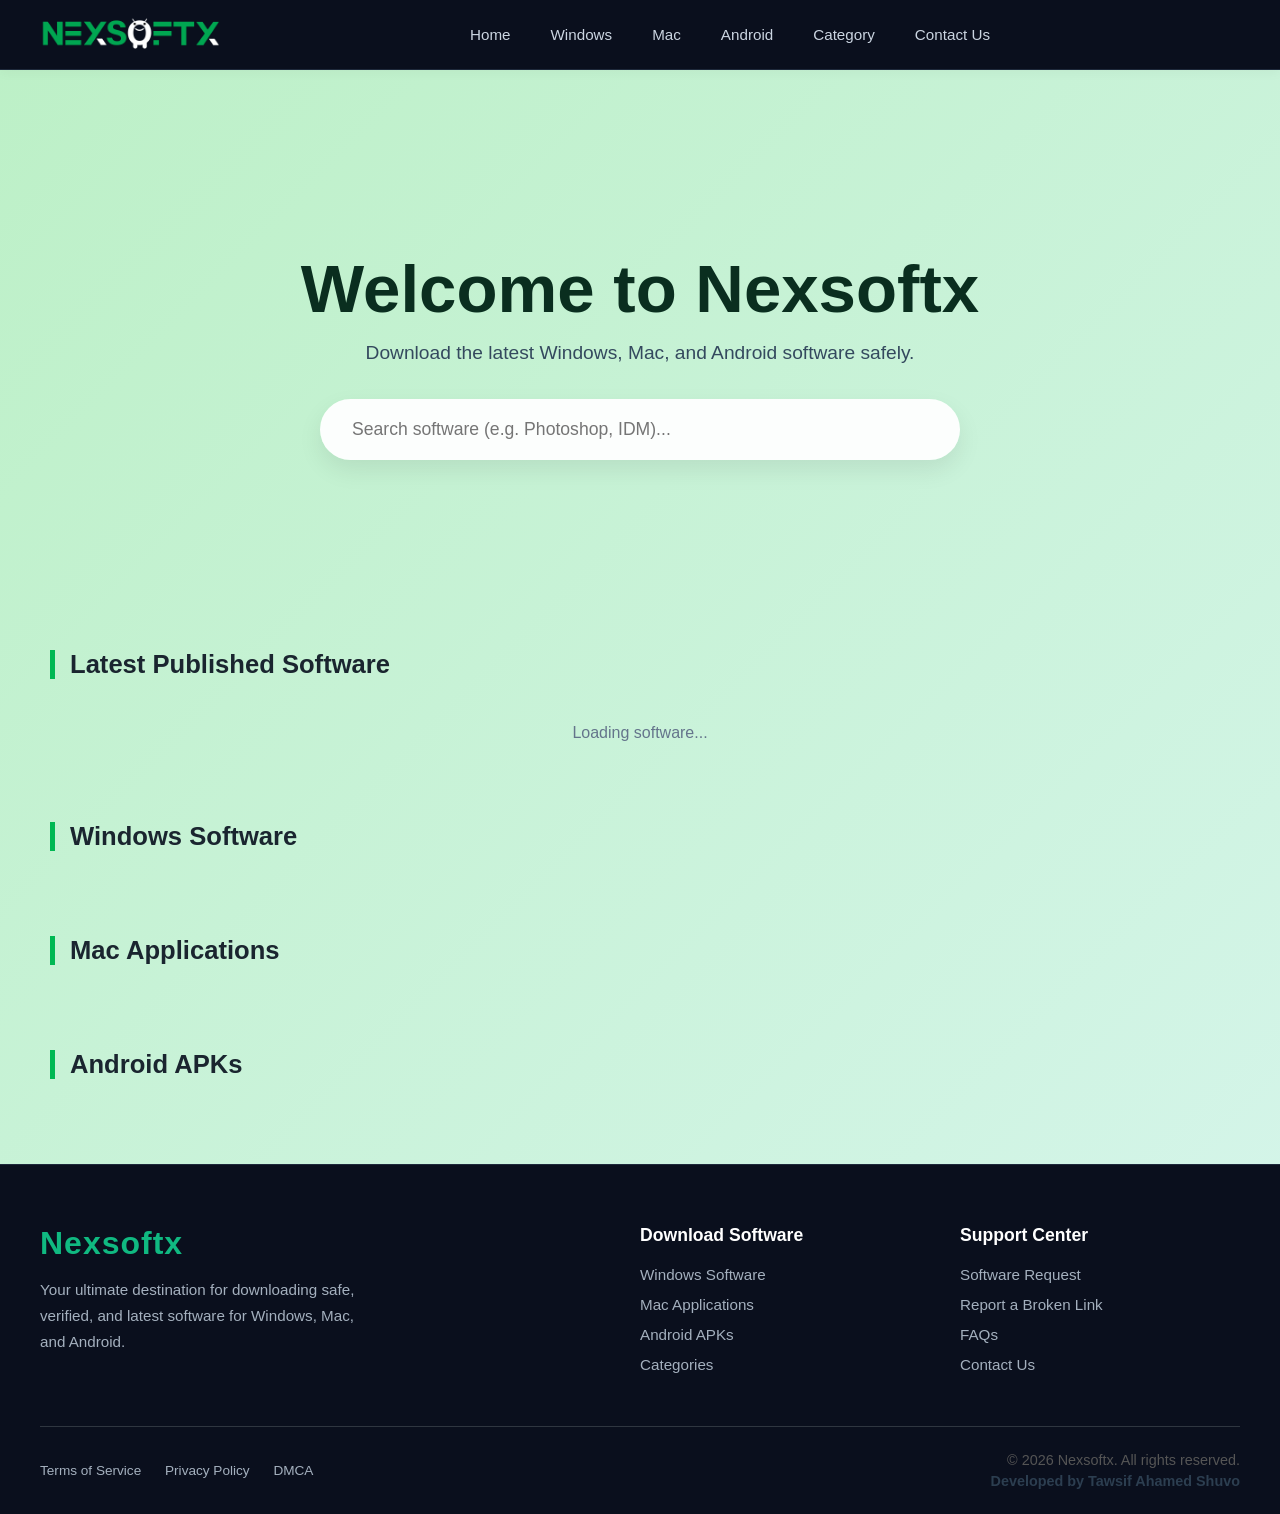
==== commit f009e5de: "Fix HTML structure and update favicon link" ====
--- a/index.html
+++ b/index.html
@@ -7,7 +7,8 @@
     <!-- CSS ফাইলের সাথে লিংক করা হলো -->
     <link rel="stylesheet" href="style.css">
     <!-- Favicon -->
-    <link rel="icon" href="assets/favicon.png" type="image/png">
+    <!-- Favicon (Cache Busted) -->
+    <link rel="icon" href="assets/favicon.png?v=2" type="image/png">
 </head>
 <body>
 
@@ -229,4 +230,4 @@
     <script type="module" src="app.js"></script>
 
 </body>
-</html>+</html>
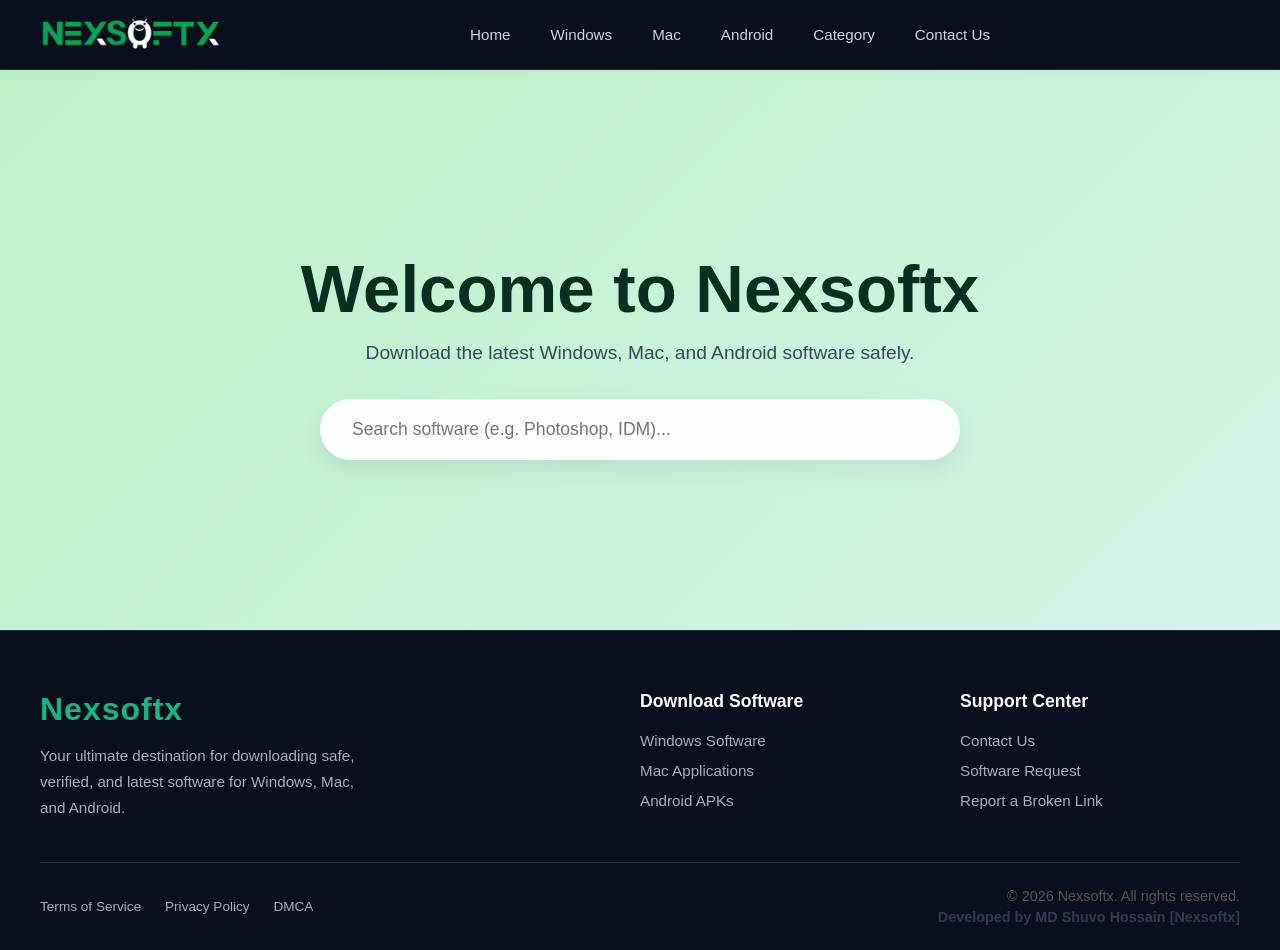
==== commit 7aac1357: "Update index.html" ====
--- a/index.html
+++ b/index.html
@@ -5,7 +5,7 @@
     <meta name="viewport" content="width=device-width, initial-scale=1.0">
     <title>Nexsoftx - Download Desktop Software</title>
     <!-- CSS ফাইলের সাথে লিংক করা হলো -->
-    <link rel="stylesheet" href="style.css">
+    <link rel="stylesheet" href="style.css?v=2">
     <!-- Favicon -->
     <!-- Favicon (Cache Busted) -->
     <link rel="icon" href="assets/favicon.png?v=2" type="image/png">
@@ -137,43 +137,94 @@
         </div>
     </section>
 
-    <!-- ========================================== -->
-    <!-- 📌 ৩. Real-time Software Grid Section -->
-    <!-- ========================================== -->
+    <!-- ======================================================= -->
+    <!-- 🛍️ MICROSOFT STORE COMPLETE HOMEPAGE (ALL FIXED)       -->
+    <!-- ======================================================= -->
+    <!-- ======================================================= -->
+    <!-- 🛍️ DYNAMIC HOMEPAGE (NO DEMO DATA)                     -->
+    <!-- ======================================================= -->
     <div id="homePageContent">
-        <!-- ১. Latest Software (সব মিলিয়ে সর্বশেষ ৬টি) -->
-        <section class="software-section" id="sectionLatest">
-            <div class="section-header">
-                <h3 id="mainSectionTitle">Latest Published Software</h3>
-            </div>
-            <div class="software-grid" id="latestSoftwareGrid">
-                <p style="text-align: center; color: #64748b; width: 100%; padding: 20px; grid-column: 1 / -1; font-weight: 500;">Loading software...</p>
-            </div>
-        </section>
-
-        <!-- ২. Windows Software -->
-        <section class="software-section" id="sectionWindows" style="padding-top: 0;">
-            <div class="section-header">
-                <h3>Windows Software</h3>
-            </div>
-            <div class="software-grid" id="windowsSoftwareGrid"></div>
-        </section>
-
-        <!-- ৩. Mac Applications -->
-        <section class="software-section" id="sectionMac" style="padding-top: 0;">
-            <div class="section-header">
-                <h3>Mac Applications</h3>
-            </div>
-            <div class="software-grid" id="macSoftwareGrid"></div>
-        </section>
-
-        <!-- ৪. Android APKs -->
-        <section class="software-section" id="sectionAndroid" style="padding-top: 0;">
-            <div class="section-header">
-                <h3>Android APKs</h3>
-            </div>
-            <div class="software-grid" id="androidSoftwareGrid"></div>
-        </section>
+        
+        <!-- 📌 ১. TRENDING SHELVES (Clean No-Clip Layout) -->
+        <section class="ms-store-section" id="sectionTrending" style="display: none;">
+            <div class="ms-split-container">
+                
+                <!-- বাম কলাম: Trending Software -->
+                <div class="ms-shelf-column">
+                    <div class="ms-shelf-header">
+                        <a href="index.html?os=windows" class="ms-shelf-title">Trending Software <span>&rsaquo;</span></a>
+                        <div class="ms-shelf-nav" id="trendingSoftNav" style="display: none;">
+                            <button type="button" class="ms-nav-btn" id="trendingSoftPrev" onclick="navigateShelfPage('trendingSoftContainer', -1)">&lsaquo;</button>
+                            <button type="button" class="ms-nav-btn" id="trendingSoftNext" onclick="navigateShelfPage('trendingSoftContainer', 1)">&rsaquo;</button>
+                        </div>
+                    </div>
+                    <div class="ms-shelf-container" id="trendingSoftContainer"></div>
+                </div>
+
+                <!-- ডান কলাম: Trending Apps -->
+                <div class="ms-shelf-column">
+                    <div class="ms-shelf-header">
+                        <a href="index.html?os=mac" class="ms-shelf-title">Trending Apps <span>&rsaquo;</span></a>
+                        <div class="ms-shelf-nav" id="trendingAppsNav" style="display: none;">
+                            <button type="button" class="ms-nav-btn" id="trendingAppsPrev" onclick="navigateShelfPage('trendingAppsContainer', -1)">&lsaquo;</button>
+                            <button type="button" class="ms-nav-btn" id="trendingAppsNext" onclick="navigateShelfPage('trendingAppsContainer', 1)">&rsaquo;</button>
+                        </div>
+                    </div>
+                    <div class="ms-shelf-container" id="trendingAppsContainer"></div>
+                </div>
+
+            </div>
+        </section>
+        
+        <!-- 📌 ২. GET IT DONE FAST -->
+        <section class="ms-store-section" id="sectionFast" style="display: none;">
+            <div class="ms-shelf-header">
+                <a href="#" class="ms-shelf-title">Get it done fast <span>&rsaquo;</span></a>
+            </div>
+            <div class="ms-fast-grid" id="fastGrid"></div>
+        </section>
+
+        <!-- 📌 ৩. BEST SELLING POSTERS -->
+        <section class="ms-store-section" id="sectionBestSelling" style="display: none;">
+            <div class="ms-shelf-header">
+                <a href="#" class="ms-shelf-title">Best selling games & software <span>&rsaquo;</span></a>
+                <div class="ms-shelf-nav">
+                    <button type="button" class="ms-nav-btn" onclick="scrollShelf('bestSellingRow', -1)">&lsaquo;</button>
+                    <button type="button" class="ms-nav-btn" onclick="scrollShelf('bestSellingRow', 1)">&rsaquo;</button>
+                </div>
+            </div>
+            <div class="ms-poster-row-8" id="bestSellingRow"></div>
+        </section>
+
+        <!-- 📌 ৪. MUST-HAVE FREE APPS -->
+        <section class="ms-store-section" id="sectionMustHave" style="display: none;">
+            <div class="ms-shelf-header">
+                <a href="#" class="ms-shelf-title">Must-have free apps <span>&rsaquo;</span></a>
+            </div>
+            <div class="ms-apps-grid-16" id="mustHaveAppsGrid"></div>
+        </section>
+
+        <!-- 📌 ৫. MUST-PLAY SPOTLIGHT PICKS -->
+        <section class="ms-store-section" id="sectionSpotlight" style="display: none;">
+            <div class="ms-shelf-header">
+                <a href="#" class="ms-shelf-title">Must-play spotlight picks <span>&rsaquo;</span></a>
+            </div>
+            <div class="ms-spotlight-grid" id="spotlightGrid" style="grid-template-columns: repeat(3, minmax(0, 1fr)); width: 100%;"></div>
+        </section>
+
+        <!-- 📌 ৬. VIDEO STREAMING SHELF -->
+        <section class="ms-store-section" id="sectionStreaming" style="display: none; margin-bottom: 95px;">
+            <div class="ms-shelf-header">
+                <a href="#" class="ms-shelf-title">Featured & Streaming Shelf <span>&rsaquo;</span></a>
+                <div class="ms-shelf-nav">
+                    <button type="button" class="ms-nav-btn" onclick="scrollShelf('curatedRow', -1)">&lsaquo;</button>
+                    <button type="button" class="ms-nav-btn" onclick="scrollShelf('curatedRow', 1)">&rsaquo;</button>
+                </div>
+            </div>
+            <div class="ms-curated-row-8" id="curatedRow"></div>
+        </section>
+
+
     </div>
 
     <!-- ========================================== -->
@@ -188,31 +239,29 @@
                 <p>Your ultimate destination for downloading safe, verified, and latest software for Windows, Mac, and Android.</p>
             </div>
 
-            <!-- কলাম ২: কুইক লিংকস -->
+            <!-- কলাম ২: কার্যকর ডাউনলোড লিংক -->
             <div class="footer-col">
                 <h4>Download Software</h4>
                 <ul>
-                    <li><a href="#">Windows Software</a></li>
-                    <li><a href="#">Mac Applications</a></li>
-                    <li><a href="#">Android APKs</a></li>
-                    <li><a href="#">Categories</a></li>
+                    <li><a href="index.html?os=windows">Windows Software</a></li>
+                    <li><a href="index.html?os=mac">Mac Applications</a></li>
+                    <li><a href="index.html?os=android">Android APKs</a></li>
                 </ul>
             </div>
 
-            <!-- কলাম ৩: সাপোর্ট ও রিকোয়েস্ট -->
+            <!-- কলাম ৩: সাপোর্ট ও কন্টাক্ট লিংক -->
             <div class="footer-col">
                 <h4>Support Center</h4>
                 <ul>
-                    <li><a href="#">Software Request</a></li>
-                    <li><a href="#">Report a Broken Link</a></li>
-                    <li><a href="#">FAQs</a></li>
-                    <li><a href="#">Contact Us</a></li>
+                    <li><a href="contact.html">Contact Us</a></li>
+                    <li><a href="contact.html">Software Request</a></li>
+                    <li><a href="contact.html">Report a Broken Link</a></li>
                 </ul>
             </div>
             
         </div>
 
-        <!-- ফুটারের একদম নিচের অংশ (কপিরাইট ও পলিসি) -->
+        <!-- ফুটারের কপিরাইট ও পলিসি -->
         <div class="footer-bottom">
             <div class="footer-legal">
                 <a href="#">Terms of Service</a>
@@ -221,7 +270,7 @@
             </div>
             <div class="footer-copyright">
                 <p>&copy; 2026 Nexsoftx. All rights reserved.</p>
-                <p style="margin-top: 5px;">Developed by Tawsif Ahamed Shuvo</p>
+                <p style="margin-top: 5px;">Developed by MD Shuvo Hossain [Nexsoftx]</p>
             </div>
         </div>
     </footer>
--- a/style.css
+++ b/style.css
@@ -2296,7 +2296,7 @@
 }
 
 .btn-submit-contact {
-    background: linear-gradient(135deg, #00e676, #00b853);
+    background: linear-gradient(135deg, #10B981, #00b853);
     color: white;
     border: none;
     padding: 15px 30px;
@@ -2698,4 +2698,4 @@
 .advanced-footer .brand-col img.site-logo {
     max-height: 55px;
     margin-bottom: 15px;
-}+}
